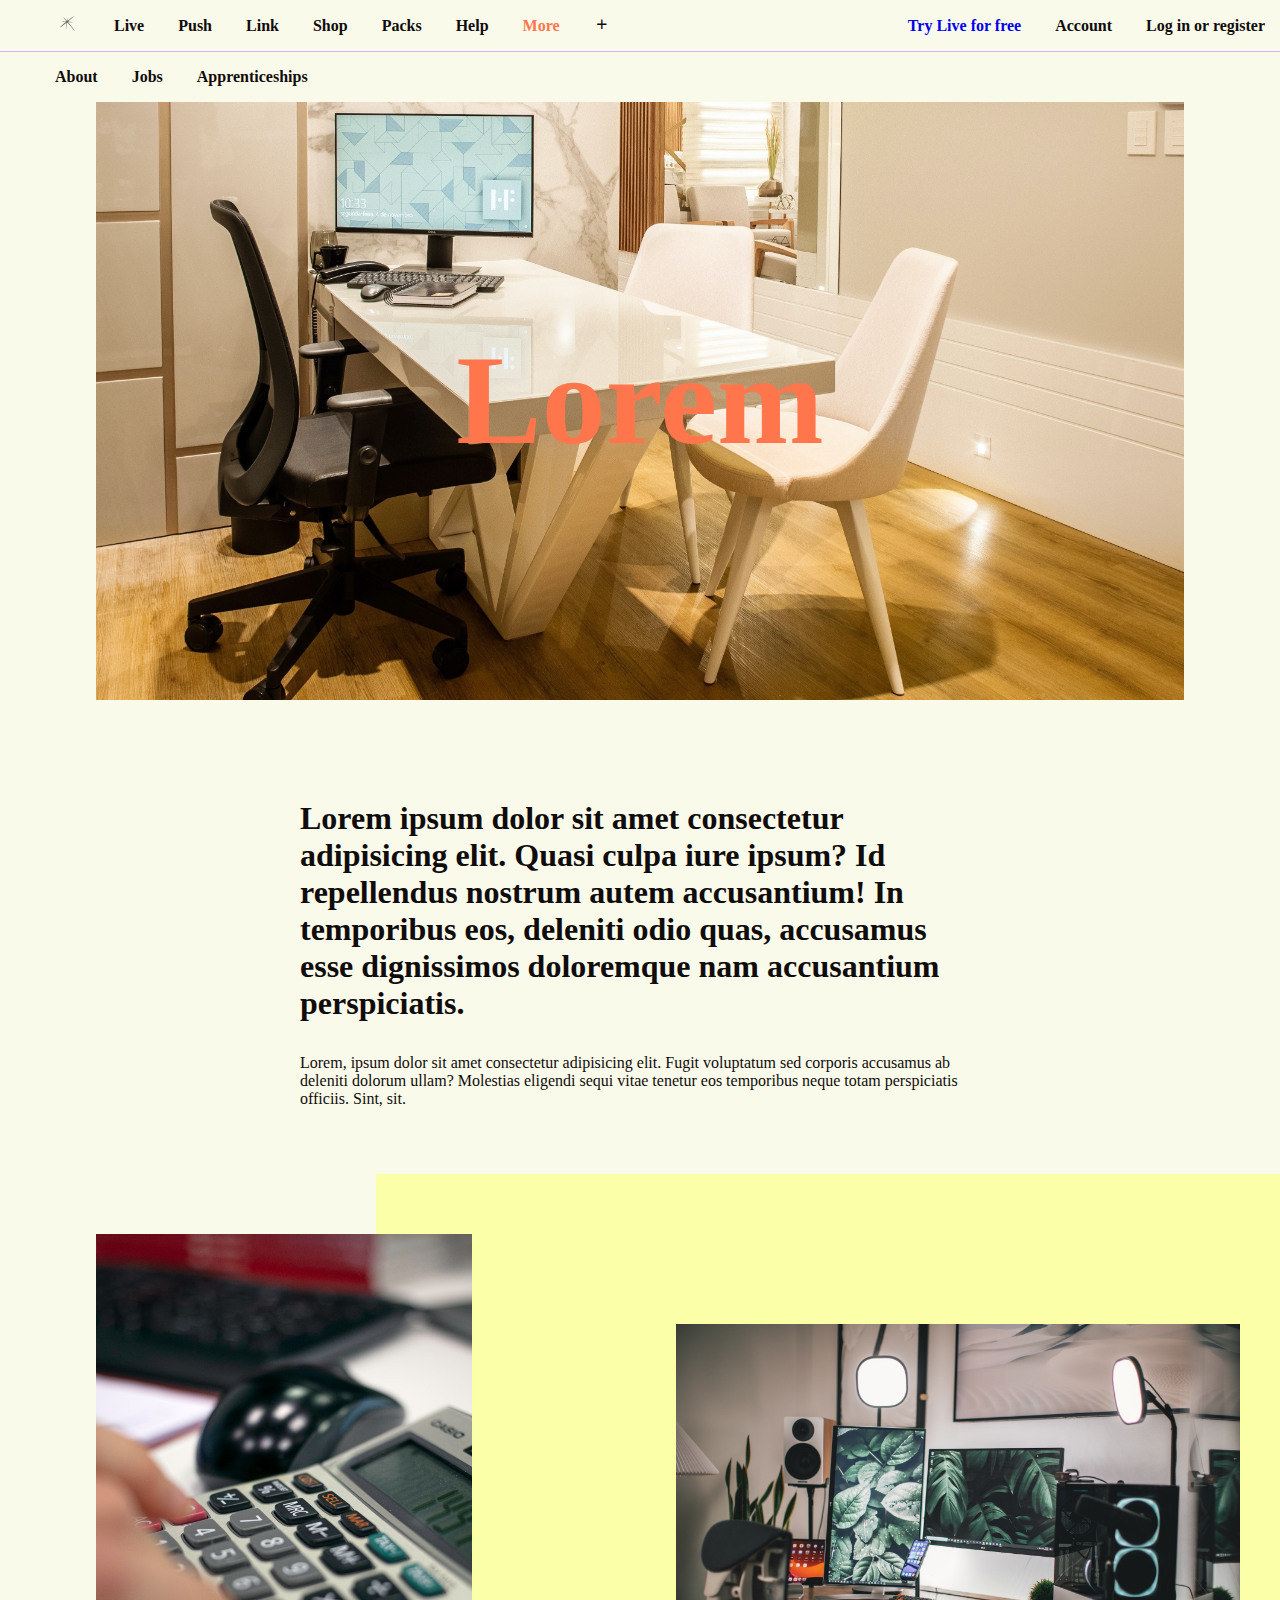
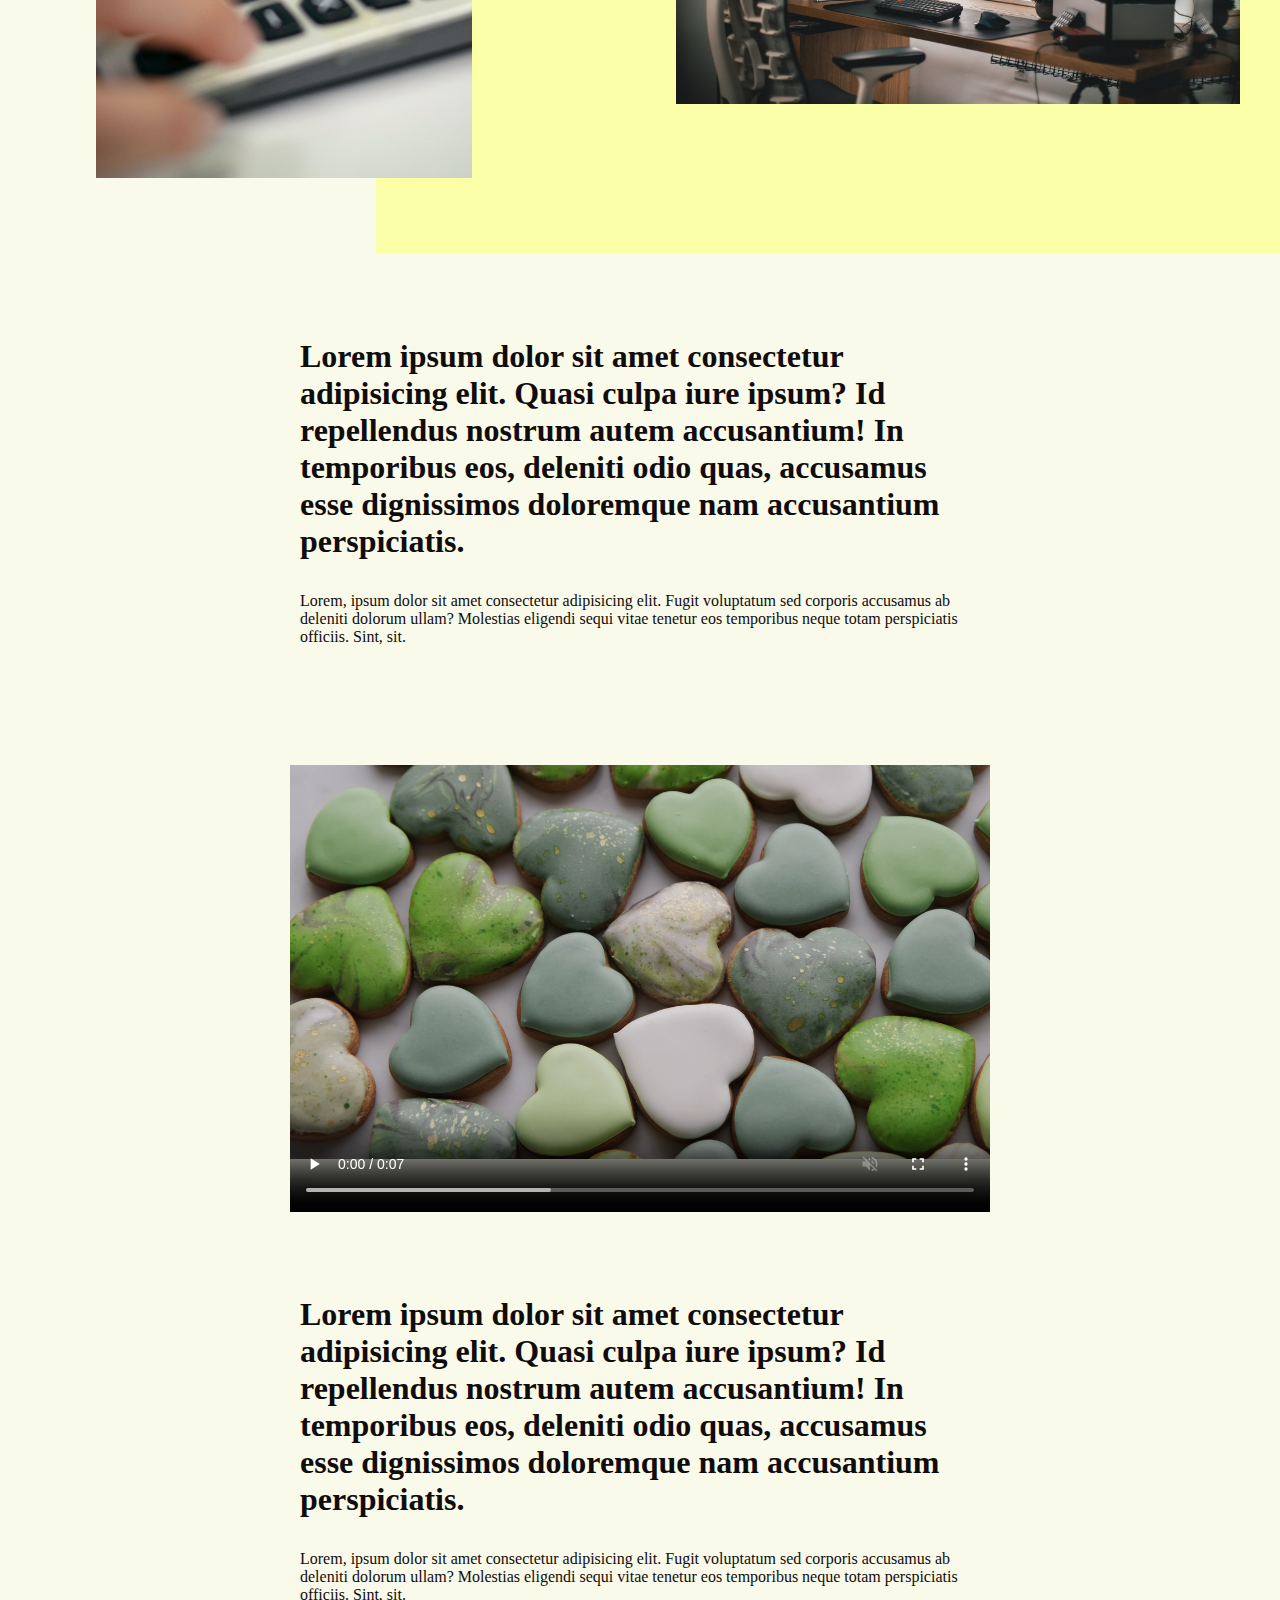
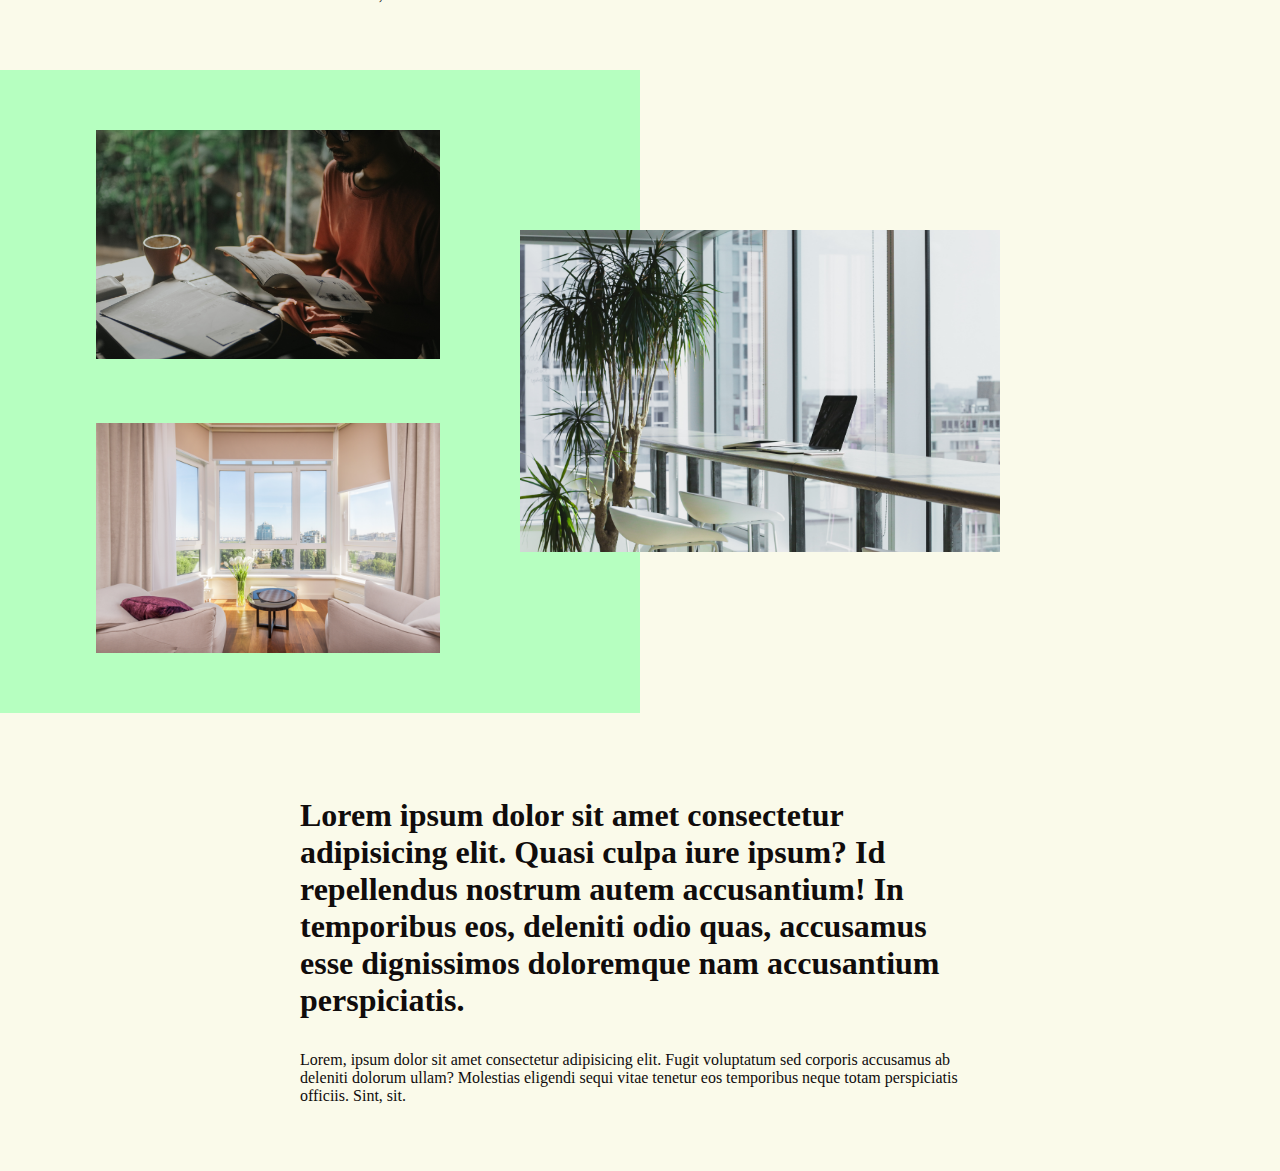
==== about.html @ 9a4b42e2 "First commit" ====
<!DOCTYPE html>
<html lang="en">
<head>
    <meta charset="UTF-8">
    <meta http-equiv="X-UA-Compatible" content="IE=edge">
    <meta name="viewport" content="width=device-width, initial-scale=1.0">
    <link rel="stylesheet" href="style.css">
    <link href='https://unpkg.com/boxicons@2.1.4/css/boxicons.min.css' rel='stylesheet'>
    <title>Learn more about Ableton - maker of live and push | Ableton</title>
</head>
<body>
    <nav class = "nav-body">
        <ul class = "nav-left">
            <li><img src="img/reshot-icon-star-leak.svg" alt="icon"></li>
            <li><a href="#">Live</a></li>
            <li><a href="#">Push</a></li>
            <li><a href="#">Link</a></li>
            <li><a href="#">Shop</a></li>
            <li><a href="#">Packs</a></li>
            <li><a href="#">Help</a></li>
            <li><a class="orange" href="#">More</a></li>
            <li><i class='bx bx-plus'></i></li>
           
        </ul>
           
        <ul class="nav-right">
            <li><a class="blue" href="#">Try Live for free</a></li>
            <li><a href="#">Account</a></li>
            <li><a href="#">Log in or register</a></li>  
        </ul>
    </nav>
    <main>
        <nav class = "nav-main">
            <ul>
                <li><a href="#">About</a></li>
                <li><a href="#">Jobs</a></li>
                <li><a href="#">Apprenticeships</a></li>
            </ul>
        </nav>
        <section class="banner">
            <img src="img/office2.jpg" alt="office banner">
            <h1>Lorem</h1>
           
        </section>
        <section class="texts">
            <article>
                <p class="bold-p">
                    Lorem ipsum dolor sit amet consectetur adipisicing elit. Quasi culpa iure ipsum? Id repellendus nostrum
                    autem
                    accusantium! In temporibus eos, deleniti odio quas, accusamus esse dignissimos doloremque nam accusantium
                    perspiciatis.
                </p>
                <p>
                    Lorem, ipsum dolor sit amet consectetur adipisicing elit. Fugit voluptatum sed corporis accusamus ab
                    deleniti
                    dolorum ullam? Molestias eligendi sequi vitae tenetur eos temporibus neque totam perspiciatis officiis.
                    Sint,
                    sit.
                </p>
            </article>
        </section>
        <section class ="img-yellow">

            <div class="div-right">
                <img class="img-right" src="img/office1.jpg" alt="office">
            </div>
            <img class="img-left" src="img/calculator.jpg" alt="calculator">
        </section>
        <section class="texts">
            <article>
                <p class="bold-p">
                    Lorem ipsum dolor sit amet consectetur adipisicing elit. Quasi culpa iure ipsum? Id repellendus nostrum autem
                    accusantium! In temporibus eos, deleniti odio quas, accusamus esse dignissimos doloremque nam accusantium
                    perspiciatis.
                </p>
                <p>
                    Lorem, ipsum dolor sit amet consectetur adipisicing elit. Fugit voluptatum sed corporis accusamus ab deleniti
                    dolorum ullam? Molestias eligendi sequi vitae tenetur eos temporibus neque totam perspiciatis officiis. Sint,
                    sit.
                </p>
            </article>
        </section>
        <section class = "video">
            <video controls muted src="img/video1.mp4" width="700px" height="500px"></video>
        </section>
        <section class="texts">
            <article>
                <p class="bold-p">
                    Lorem ipsum dolor sit amet consectetur adipisicing elit. Quasi culpa iure ipsum? Id repellendus nostrum
                    autem
                    accusantium! In temporibus eos, deleniti odio quas, accusamus esse dignissimos doloremque nam accusantium
                    perspiciatis.
                </p>
                <p>
                    Lorem, ipsum dolor sit amet consectetur adipisicing elit. Fugit voluptatum sed corporis accusamus ab
                    deleniti
                    dolorum ullam? Molestias eligendi sequi vitae tenetur eos temporibus neque totam perspiciatis officiis.
                    Sint,
                    sit.
                </p>
            </article>
        </section>
        <section class="img-green">
            
            <div class="div-left">
                <img class="img-left" src="img/LivingRoom1.jpg" alt="living room">
                <img class="img-left-2" src="img/Study1.jpg" alt="study">
            </div>
            <img class="img-right" src="img/office4.jpg" alt="office">
        </section>
        <section class="texts">
            <article>
                <p class="bold-p">
                    Lorem ipsum dolor sit amet consectetur adipisicing elit. Quasi culpa iure ipsum? Id repellendus nostrum
                    autem
                    accusantium! In temporibus eos, deleniti odio quas, accusamus esse dignissimos doloremque nam accusantium
                    perspiciatis.
                </p>
                <p>
                    Lorem, ipsum dolor sit amet consectetur adipisicing elit. Fugit voluptatum sed corporis accusamus ab
                    deleniti
                    dolorum ullam? Molestias eligendi sequi vitae tenetur eos temporibus neque totam perspiciatis officiis.
                    Sint,
                    sit.
                </p>
            </article>
        </section>
    </main>
</body>
</html>
---- style.css ----
body{
    color: #100c0c;
    background-color: #fafaea;
    margin: 0;
    padding: 0;
}
.nav-body{
    display: flex;
    justify-content: space-between;
    align-items: center;
    border-bottom: 1px solid #d5b3ff;
    /* padding: 15px; */
}

.nav-body img {
    width: 25px;
    height: 15px;
}
ul li{
    display: inline;
    text-decoration: none;
    padding: 25px 15px;
}
.nav-body ul li a{
    text-decoration: none;
    color: #100c0c;
    font-weight: bold;
}
.nav-body ul li .orange{
    color: #ff764d;
}
.nav-body ul li .blue {
    color: #0000EE;
}
.nav-main ul li a {
    text-decoration: none;
    color: #100c0c;
    font-weight: bold;
}

.banner{
    display: grid;
    grid-template-columns: auto;
    grid-template-rows: auto;
    margin: 1em 6em;
}
.banner h1{
    color: #ff764d;
    font-size: 8em;
    grid-area: 1/1/1/1;
    justify-self: center;
    align-self: center;
}
.banner img{
    object-fit: cover;
    width: 100%;
    height: 100%;
    grid-area: 1/1/1/1;
} 

.bold-p{
    margin-top: 2em;
    font-weight: bold;
    font-size: 2em;
    grid-area: 1/2/1/2;
} 
.img-yellow{
    display: grid;
    grid-template-columns: 50fr 50fr 70fr;
}
.img-yellow .div-right{
    background-color: #fbffa7;
    padding: 150px 40px 150px 300px;
    grid-area: 1/2/1/4;
}

.img-yellow .img-right{
    object-fit: cover;
    width: 100%;
    height: 100%;
}
.img-yellow .img-left{
    object-fit:cover;
    width: 50%;
    height: 80%;
    grid-area: 1/1/1/3;
    padding: 60px 200px 100px 96px;
}


.texts article {
    padding: 20px 300px;
    margin-bottom: 30px;
}
.video{
    display: flex;
    justify-content: center;
}

.img-green {
    display: grid;
    grid-template-columns: 50fr 50fr 50fr 50fr;
    grid-template-rows: 100fr 100fr;
    align-items: center;
}

.img-green .img-right {
    object-fit: cover;
    width: 50%;
    height: 50%;
    padding-left: 200px;
    grid-area: 1/2/3/5;
    
}
.img-green .div-left {
    background-color: #b6ffc0;
    grid-area: 1/1/3/3;
    padding: 60px 200px 60px 96px;
    display: grid;
    grid-template-rows: 100fr 100fr ;
    gap: 4em;
}
.img-green .div-left .img-left-2 {
    object-fit:cover;
    width: 100%;
    height: 100%;
    grid-area: 1/1/2/1;
    
}
.img-green .div-left .img-left {
    object-fit: cover;
    width: 100%;
    height: 100%;
    grid-area: 2/1/3/1;
}
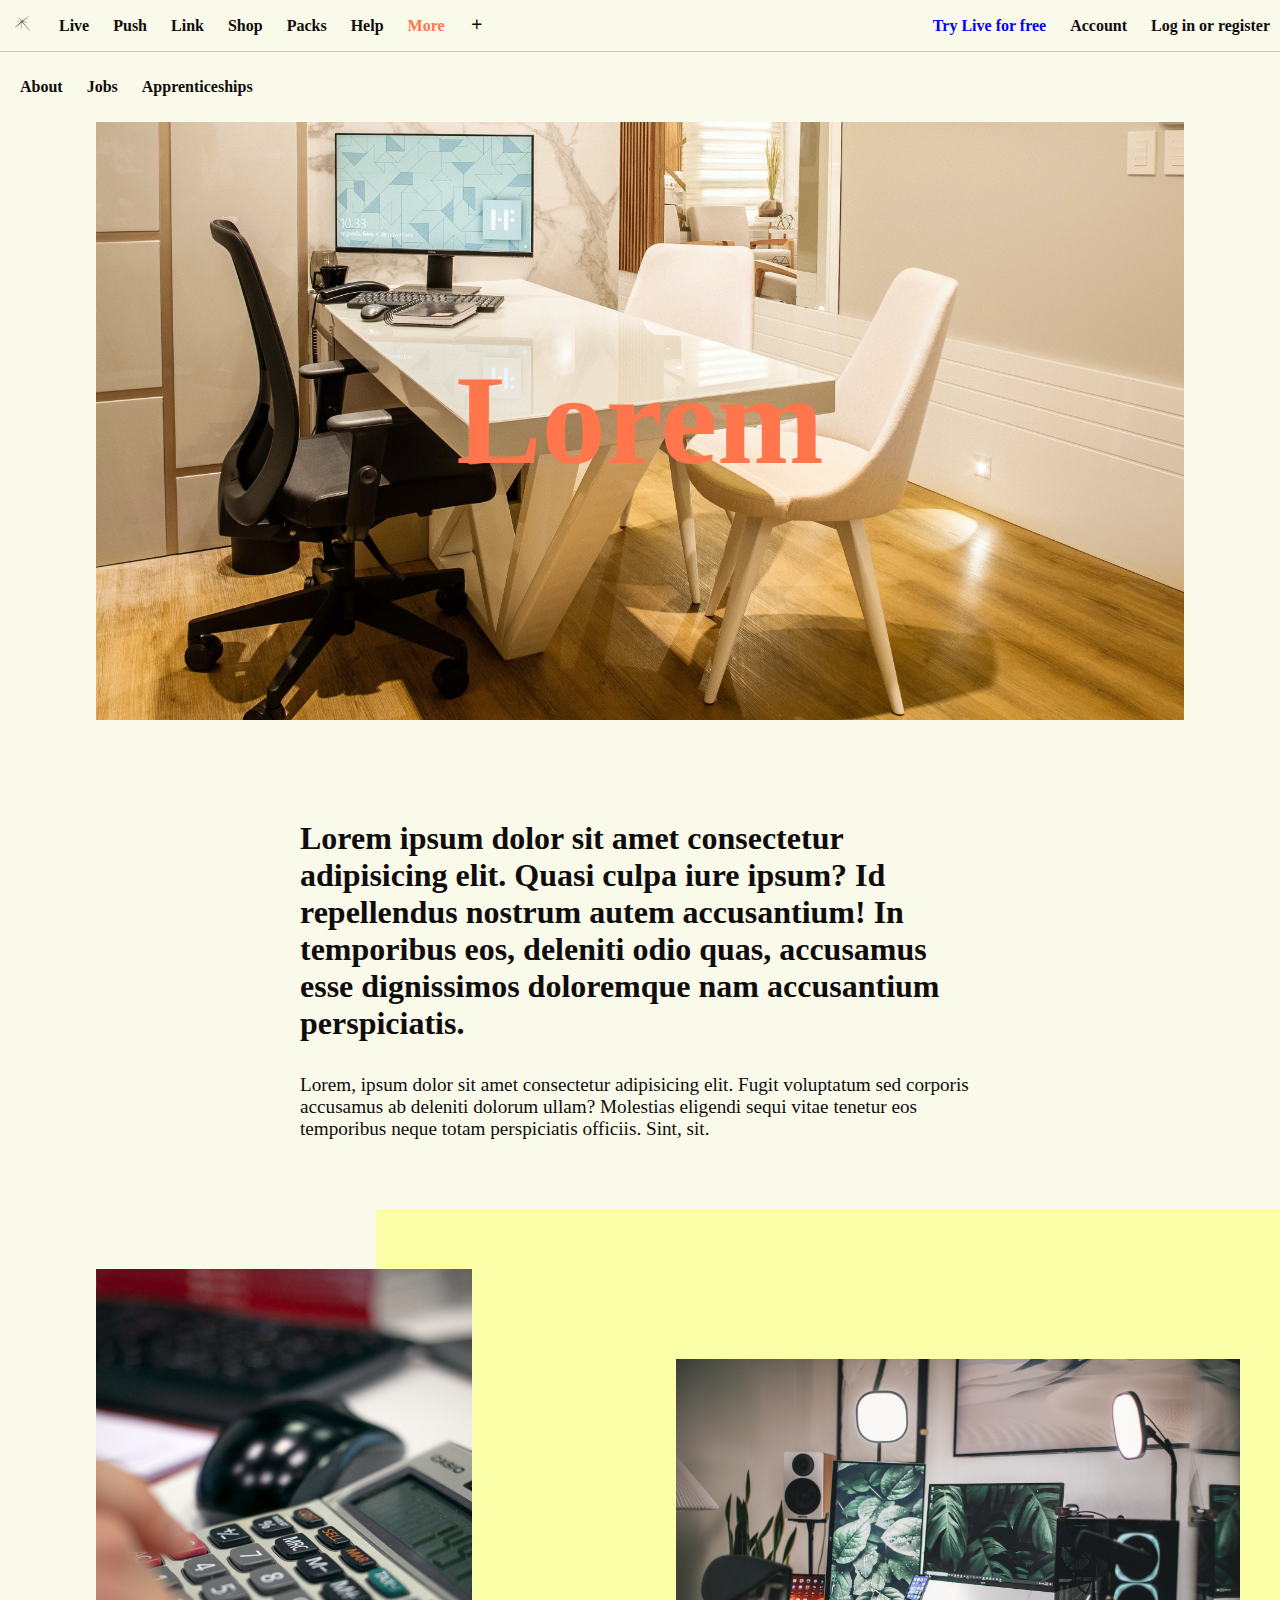
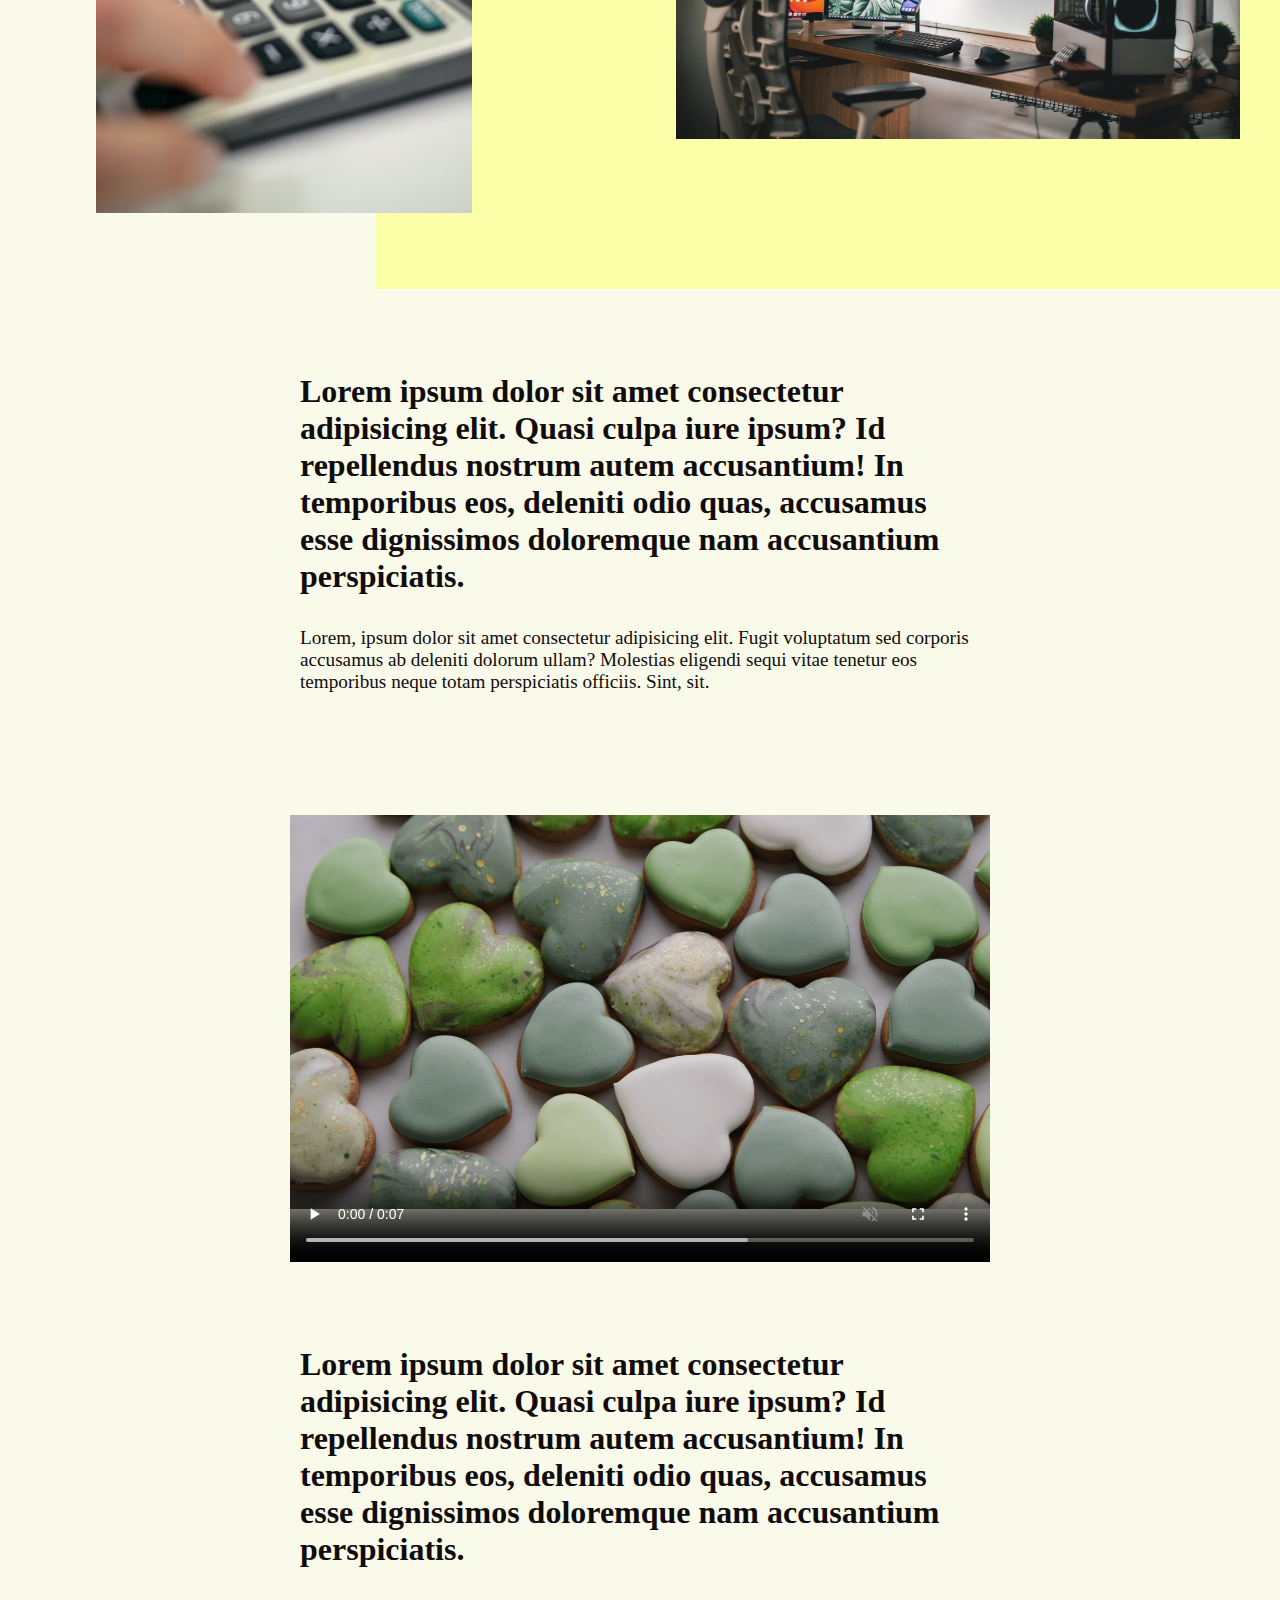
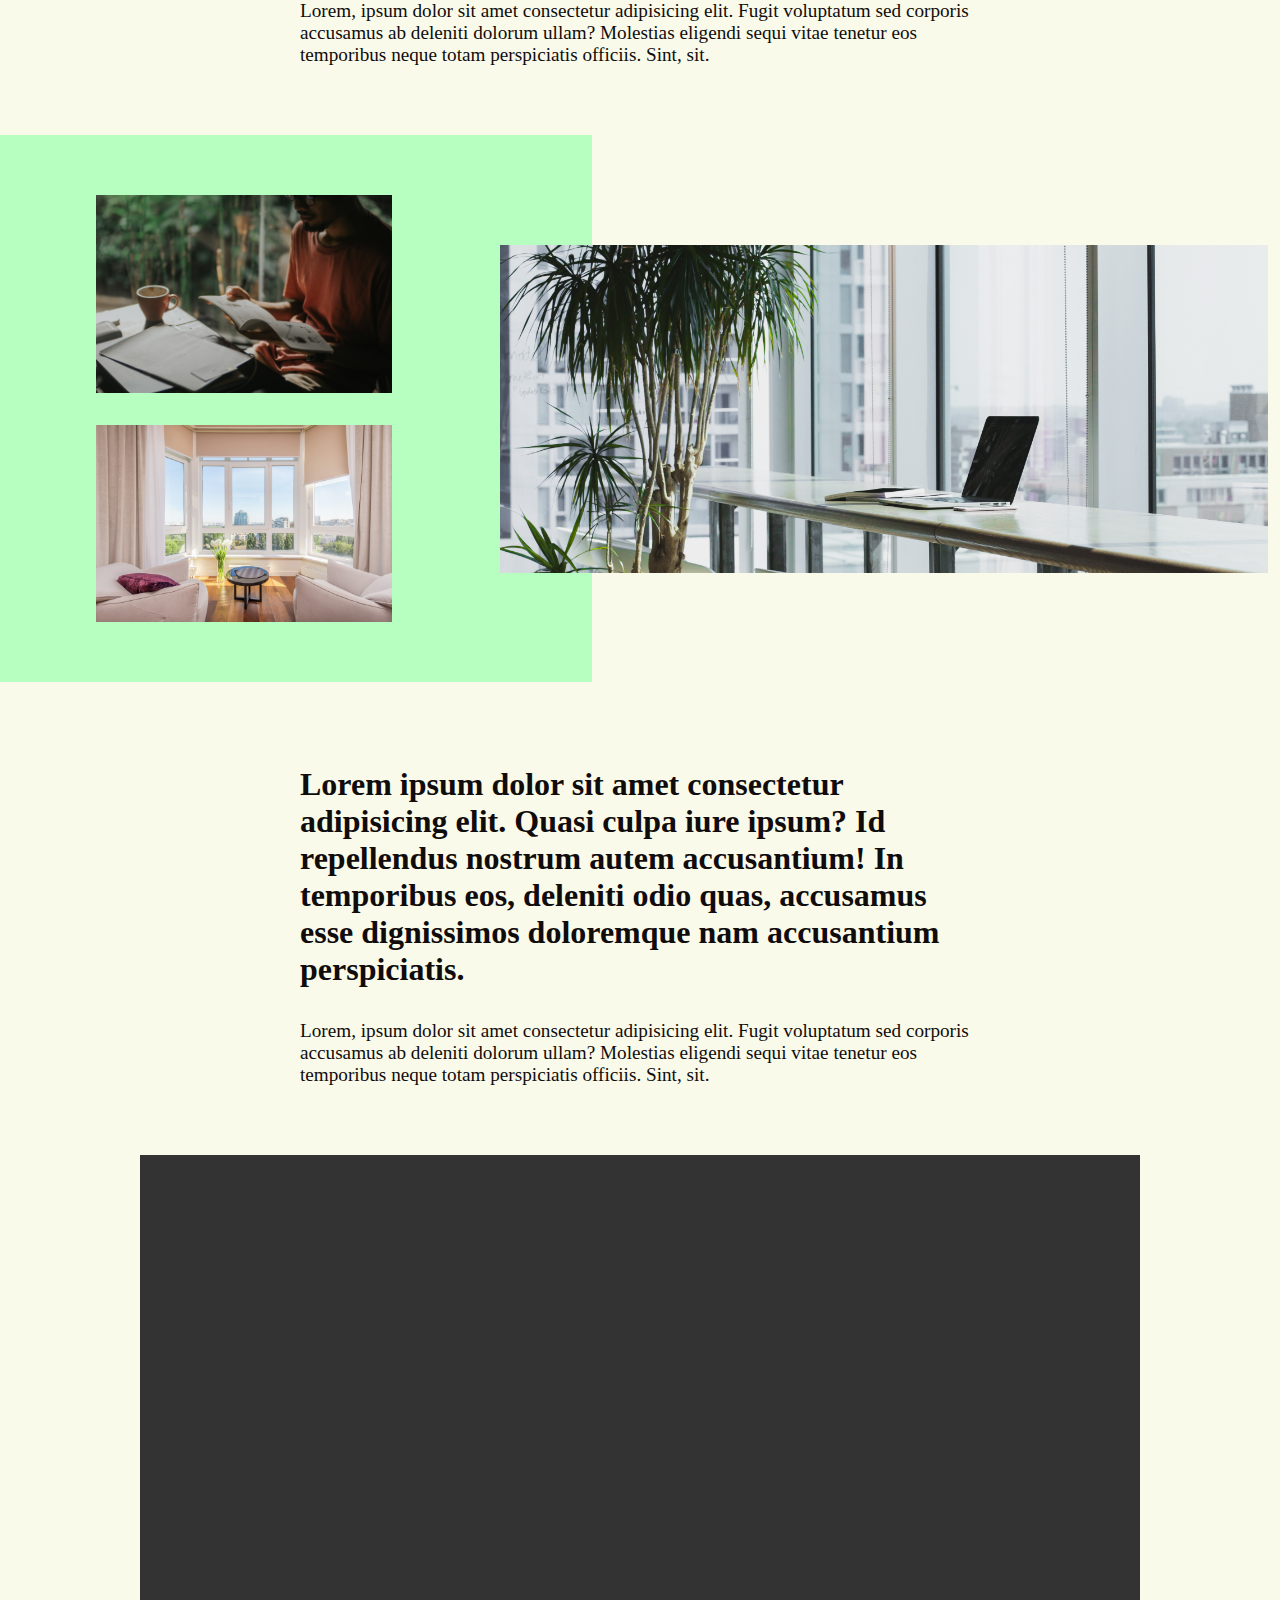
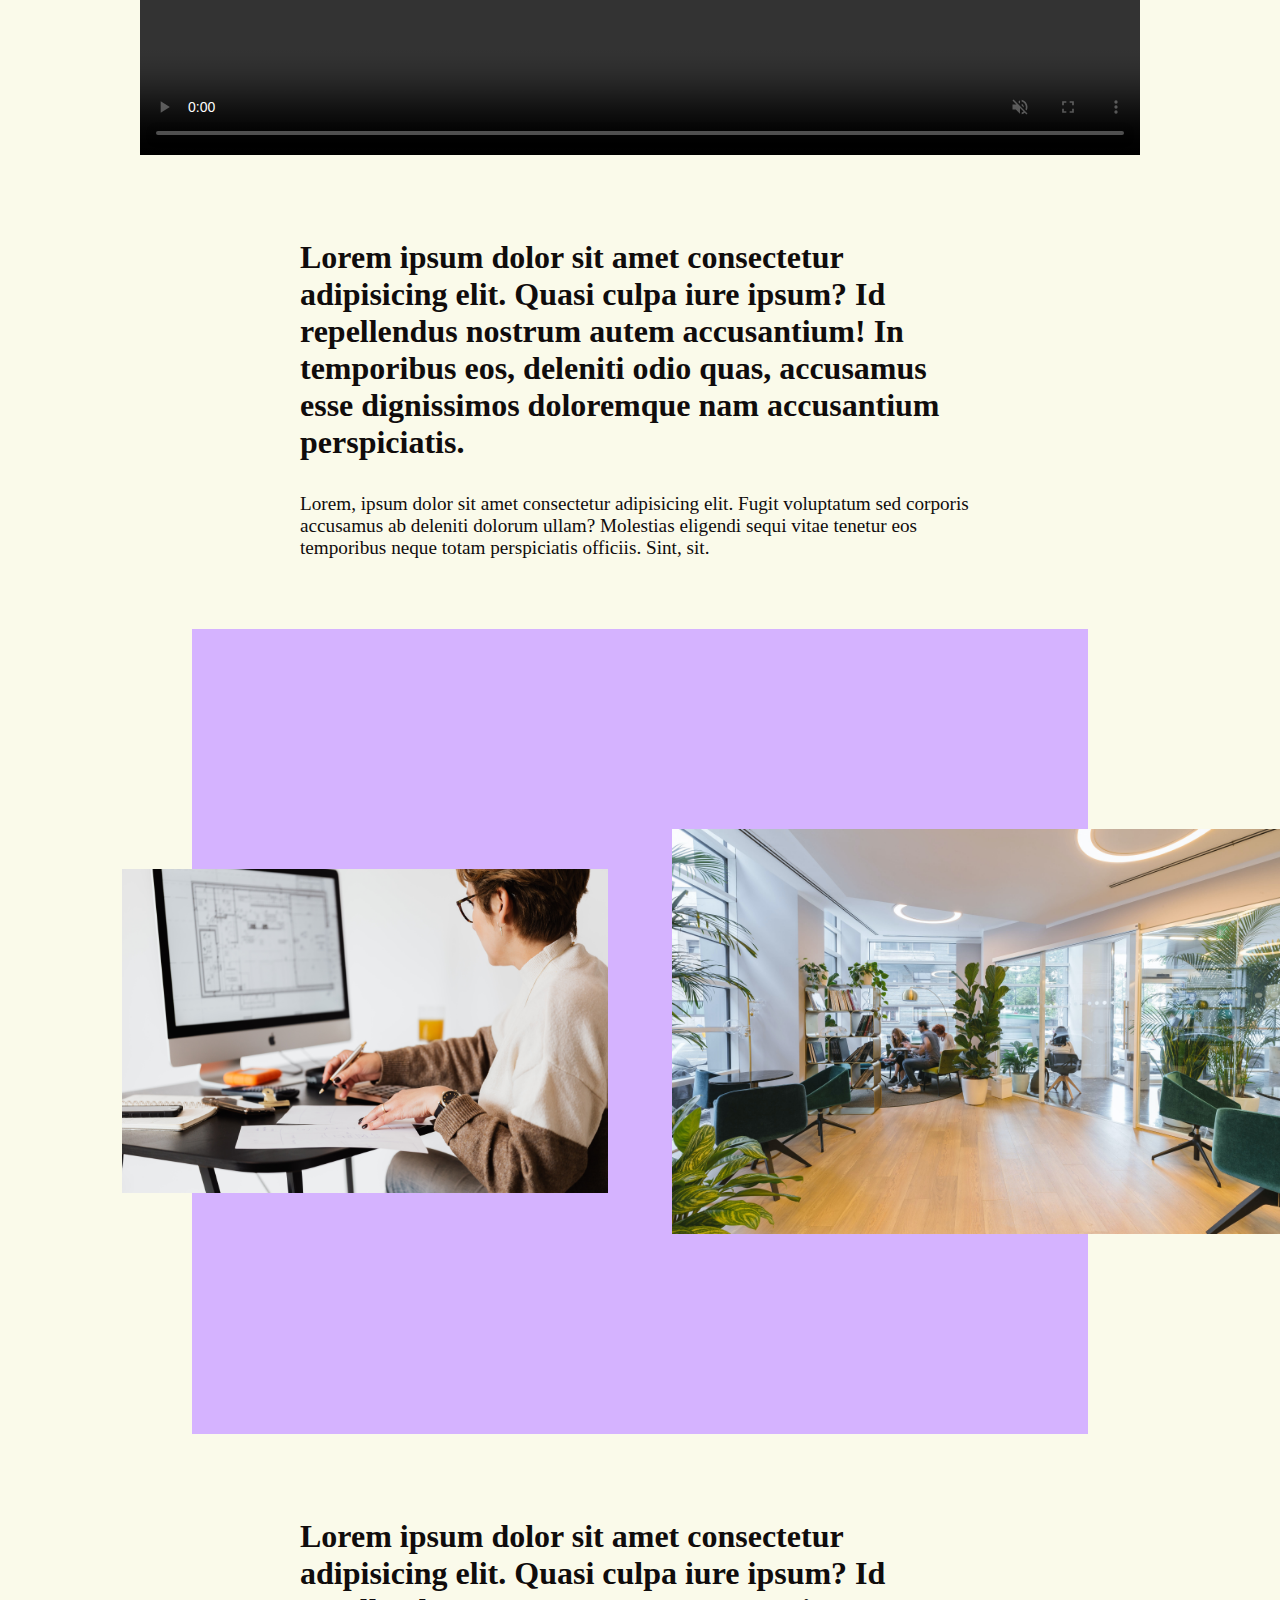
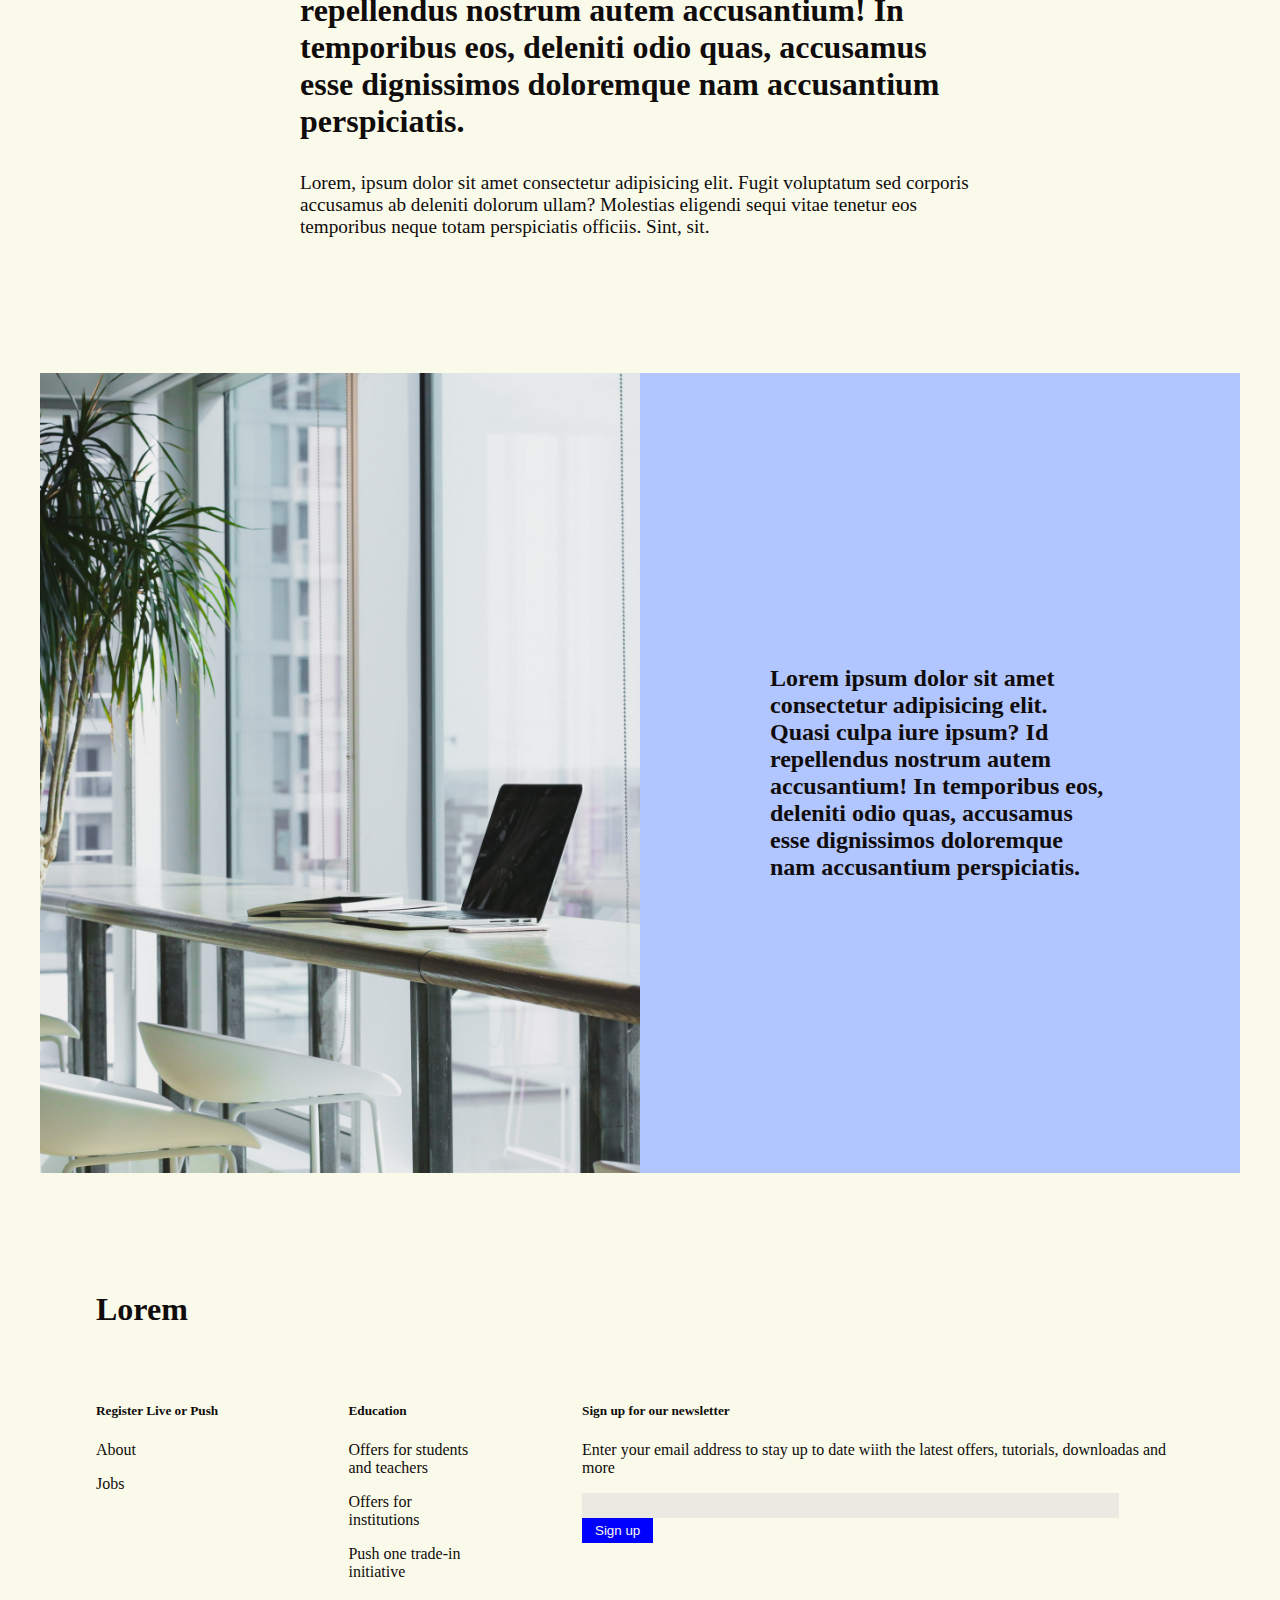
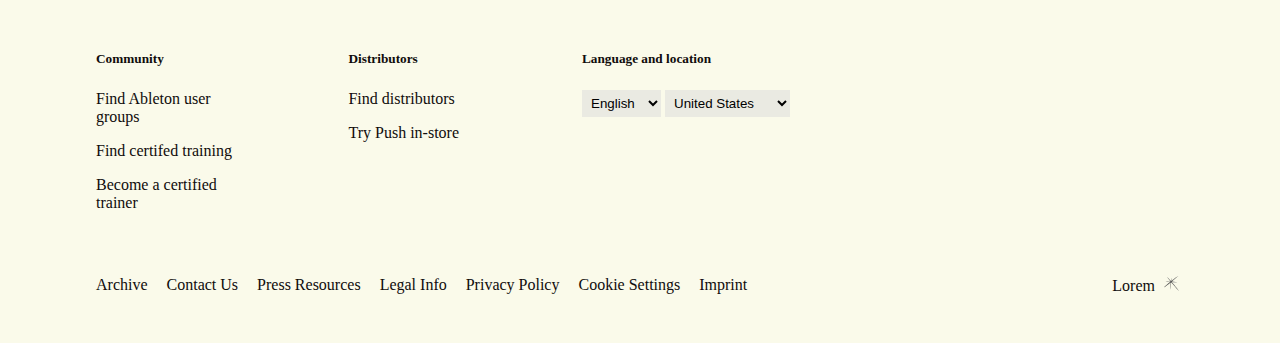
==== commit 4bdf5aeb: "footer and violet/blue sections" ====
--- a/about.html
+++ b/about.html
@@ -3,7 +3,7 @@
 <head>
     <meta charset="UTF-8">
     <meta http-equiv="X-UA-Compatible" content="IE=edge">
-    <meta name="viewport" content="width=device-width, initial-scale=1.0">
+    <meta name="viewport" content="width=device-width, initial-scale=1">
     <link rel="stylesheet" href="style.css">
     <link href='https://unpkg.com/boxicons@2.1.4/css/boxicons.min.css' rel='stylesheet'>
     <title>Learn more about Ableton - maker of live and push | Ableton</title>
@@ -11,7 +11,7 @@
 <body>
     <nav class = "nav-body">
         <ul class = "nav-left">
-            <li><img src="img/reshot-icon-star-leak.svg" alt="icon"></li>
+            <li><img class ="logo" src="img/reshot-icon-star-leak.svg" alt="icon"></li>
             <li><a href="#">Live</a></li>
             <li><a href="#">Push</a></li>
             <li><a href="#">Link</a></li>
@@ -81,7 +81,7 @@
             </article>
         </section>
         <section class = "video">
-            <video controls muted src="img/video1.mp4" width="700px" height="500px"></video>
+            <video class="video1" controls muted src="img/video1.mp4" ></video>
         </section>
         <section class="texts">
             <article>
@@ -102,29 +102,148 @@
         </section>
         <section class="img-green">
             
-            <div class="div-left">
-                <img class="img-left" src="img/LivingRoom1.jpg" alt="living room">
-                <img class="img-left-2" src="img/Study1.jpg" alt="study">
-            </div>
-            <img class="img-right" src="img/office4.jpg" alt="office">
-        </section>
-        <section class="texts">
-            <article>
-                <p class="bold-p">
-                    Lorem ipsum dolor sit amet consectetur adipisicing elit. Quasi culpa iure ipsum? Id repellendus nostrum
-                    autem
-                    accusantium! In temporibus eos, deleniti odio quas, accusamus esse dignissimos doloremque nam accusantium
-                    perspiciatis.
-                </p>
-                <p>
-                    Lorem, ipsum dolor sit amet consectetur adipisicing elit. Fugit voluptatum sed corporis accusamus ab
-                    deleniti
-                    dolorum ullam? Molestias eligendi sequi vitae tenetur eos temporibus neque totam perspiciatis officiis.
-                    Sint,
-                    sit.
-                </p>
-            </article>
-        </section>
+            <div class="div-green-left">
+                <img class="img-green-left" src="img/LivingRoom1.jpg" alt="living room">
+                <img class="img-green-left-2" src="img/Study1.jpg" alt="study">
+            </div>
+            <img class="img-green-right" src="img/office4.jpg" alt="office">
+        </section>
+        <section class="texts">
+            <article>
+                <p class="bold-p">
+                    Lorem ipsum dolor sit amet consectetur adipisicing elit. Quasi culpa iure ipsum? Id repellendus nostrum
+                    autem
+                    accusantium! In temporibus eos, deleniti odio quas, accusamus esse dignissimos doloremque nam accusantium
+                    perspiciatis.
+                </p>
+                <p>
+                    Lorem, ipsum dolor sit amet consectetur adipisicing elit. Fugit voluptatum sed corporis accusamus ab
+                    deleniti
+                    dolorum ullam? Molestias eligendi sequi vitae tenetur eos temporibus neque totam perspiciatis officiis.
+                    Sint,
+                    sit.
+                </p>
+            </article>
+        </section>
+        <section class="video">
+            <video class="video2" controls muted src="img/video2.mp4"></video>
+        </section>
+        <section class="texts">
+            <article>
+                <p class="bold-p">
+                    Lorem ipsum dolor sit amet consectetur adipisicing elit. Quasi culpa iure ipsum? Id repellendus nostrum
+                    autem
+                    accusantium! In temporibus eos, deleniti odio quas, accusamus esse dignissimos doloremque nam accusantium
+                    perspiciatis.
+                </p>
+                <p>
+                    Lorem, ipsum dolor sit amet consectetur adipisicing elit. Fugit voluptatum sed corporis accusamus ab
+                    deleniti
+                    dolorum ullam? Molestias eligendi sequi vitae tenetur eos temporibus neque totam perspiciatis officiis.
+                    Sint,
+                    sit.
+                </p>
+            </article>
+        </section>
+        <section class="img-violet">
+            <div class="div-violet">
+               
+            </div>
+            <img class="img-left" src="img/woman.jpg" alt="woman">
+            <img class="img-right" src="img/office3.jpg" alt="office">
+            
+        </section>
+        <section class="texts">
+        <article>
+            <p class="bold-p">
+                Lorem ipsum dolor sit amet consectetur adipisicing elit. Quasi culpa iure ipsum? Id repellendus nostrum
+                autem
+                accusantium! In temporibus eos, deleniti odio quas, accusamus esse dignissimos doloremque nam accusantium
+                perspiciatis.
+            </p>
+            <p>
+                Lorem, ipsum dolor sit amet consectetur adipisicing elit. Fugit voluptatum sed corporis accusamus ab
+                deleniti
+                dolorum ullam? Molestias eligendi sequi vitae tenetur eos temporibus neque totam perspiciatis officiis.
+                Sint,
+                sit.
+            </p>
+        </article>
+        </section>
+        <section class="img-blue">
+            <img class="img-left" src="img/office4.jpg" alt="office">
+            <div class="div-blue">
+                <p >
+                    Lorem ipsum dolor sit amet consectetur adipisicing elit. Quasi culpa iure ipsum? Id repellendus nostrum
+                    autem
+                    accusantium! In temporibus eos, deleniti odio quas, accusamus esse dignissimos doloremque nam accusantium
+                    perspiciatis.
+                </p>
+            </div>
+            
+            
+        </section>
+        
     </main>
+    <footer>
+        <h1>Lorem</h1>
+        <section class="register">
+            <h5>Register Live or Push</h5>
+            <p>About</p>
+            <p>Jobs</p>
+        </section>
+        <section class="community">
+            <h5>Community</h5>
+            <p>Find Ableton user groups</p>
+            <p>Find certifed training</p>
+            <p>Become a certified trainer</p>
+        </section>
+        <section class="education">
+            <h5>Education</h5>
+            <p>Offers for students and teachers</p>
+            <p>Offers for institutions</p>
+            <p>Push one trade-in initiative</p>
+        </section>
+        <section class="distributors">
+            <h5>Distributors</h5>
+            <p>Find distributors</p>
+            <p>Try Push in-store</p>
+        </section>
+        <section class="newsletter">
+            <h5>Sign up for our newsletter</h5>
+            <p>Enter your email address to stay up to date wiith the latest offers, tutorials, downloadas and more</p>
+            <form action="">
+                <input type="text"size=40>
+                <input type="submit" value="Sign up">
+            </form>
+        </section>
+        <section class="lan">
+            <h5>Language and location</h5>
+            <select id="lan">
+                <option value="English">English</option>
+                <option value="Spanish">Spanish</option>
+                <option value="German">German</option>
+                <option value="Serbian">Serbian</option>
+            </select>
+            <select id="loc">
+                <option value="US">United States</option>
+                <option value="UK">United Kingdom</option>
+                <option value="Dutch">Germany</option>
+                <option value="Serbia">Serbia</option>
+            </select>
+        </section>
+        <nav class="footer-nav">
+            <ul> 
+                <li>Archive</li>
+                <li>Contact Us</li>
+                <li>Press Resources</li>
+                <li>Legal Info</li>
+                <li>Privacy Policy</li>
+                <li>Cookie Settings</li>
+                <li>Imprint</li>
+            </ul>
+            <p> Lorem <img class="logo" src="img/reshot-icon-star-leak.svg" alt="icon"></p>
+        </nav>
+    </footer>
 </body>
 </html>--- a/style.css
+++ b/style.css
@@ -9,17 +9,19 @@
     justify-content: space-between;
     align-items: center;
     border-bottom: 1px solid #d5b3ff;
-    /* padding: 15px; */
-}
-
-.nav-body img {
+    
+}
+.nav-body .nav-left{
+    padding: 0;
+}
+.logo {
     width: 25px;
     height: 15px;
 }
-ul li{
+.nav-body ul li{
     display: inline;
     text-decoration: none;
-    padding: 25px 15px;
+    padding: 25px 10px;
 }
 .nav-body ul li a{
     text-decoration: none;
@@ -30,9 +32,19 @@
     color: #ff764d;
 }
 .nav-body ul li .blue {
-    color: #0000EE;
-}
-.nav-main ul li a {
+    color: #0000FF;
+}
+
+main .nav-main ul li {
+    display: inline;
+    text-decoration: none;
+    padding: 25px 10px;
+}
+
+main .nav-main ul {
+    padding: 10px 10px;
+}
+main .nav-main ul li a {
     text-decoration: none;
     color: #100c0c;
     font-weight: bold;
@@ -43,6 +55,9 @@
     grid-template-columns: auto;
     grid-template-rows: auto;
     margin: 1em 6em;
+    /*justify-content: center;
+        align-items: center;
+        justify-items: center;*/
 }
 .banner h1{
     color: #ff764d;
@@ -57,12 +72,18 @@
     height: 100%;
     grid-area: 1/1/1/1;
 } 
-
-.bold-p{
+.texts article {
+    padding: 20px 300px;
+    margin-bottom: 30px; 
+}
+.texts article p {
+    font-size: 1.2em;
+}
+.texts article .bold-p{
     margin-top: 2em;
     font-weight: bold;
     font-size: 2em;
-    grid-area: 1/2/1/2;
+    
 } 
 .img-yellow{
     display: grid;
@@ -88,49 +109,284 @@
 }
 
 
-.texts article {
-    padding: 20px 300px;
-    margin-bottom: 30px;
-}
 .video{
     display: flex;
     justify-content: center;
 }
+.video .video1{
+    width:43.75em; 
+    height:31.25em;
+}
+.video .video2{
+    width:62.5em; 
+    height:37.5em;
+}
 
 .img-green {
     display: grid;
+    grid-template-columns: 50fr 50fr;
+    grid-template-rows: 100fr;
+    align-items: center;
+    gap: 6em;
+}
+    
+.img-green .img-green-right {
+     object-fit: cover;
+     width: 60%;
+     height: 60%;
+     grid-area: 1/1/1/3;
+     padding-left: 500px;
+     margin-right:64px;
+    
+}
+    
+.img-green .div-green-left {
+    background-color: #b6ffc0;
+    grid-area: 1/1/1/2;
+    padding: 60px 200px 60px 96px;
+    display: grid;
+    grid-template-rows: 100fr 100fr;
+    gap: 2em;
+}
+
+.img-green .div-green-left .img-green-left-2 {
+    object-fit: cover;
+    width: 100%;
+    height: 100%;
+    grid-area: 1/1/2/1;
+
+}
+
+.img-green .div-green-left .img-green-left {
+    object-fit: cover;
+    width: 100%;
+    height: 100%;
+    grid-area: 2/1/3/1;
+}
+.img-violet{
+    display: grid;
     grid-template-columns: 50fr 50fr 50fr 50fr;
-    grid-template-rows: 100fr 100fr;
+    grid-template-rows: 50fr 50fr;
+    gap: 4em;
     align-items: center;
 }
-
-.img-green .img-right {
-    object-fit: cover;
-    width: 50%;
-    height: 50%;
-    padding-left: 200px;
-    grid-area: 1/2/3/5;
-    
-}
-.img-green .div-left {
-    background-color: #b6ffc0;
-    grid-area: 1/1/3/3;
-    padding: 60px 200px 60px 96px;
-    display: grid;
-    grid-template-rows: 100fr 100fr ;
-    gap: 4em;
-}
-.img-green .div-left .img-left-2 {
-    object-fit:cover;
-    width: 100%;
-    height: 100%;
-    grid-area: 1/1/2/1;
-    
-}
-.img-green .div-left .img-left {
-    object-fit: cover;
-    width: 100%;
-    height: 100%;
-    grid-area: 2/1/3/1;
-}
-
+.img-violet .div-violet{
+    background-color: #d5b3ff;
+    grid-area: 1/1/3/5;
+    width: 70%;
+    height: 100%;
+    justify-self: center;
+   
+}
+.img-violet .img-left{
+    grid-area:1/1/3/3;
+    object-fit: cover;
+    width: 80%;
+    justify-self: end;
+
+}
+.img-violet .img-right{
+    grid-area: 1/3/3/5;
+    object-fit: cover;
+    width: 100%;
+    padding: 200px 0px 200px 0px;
+    justify-self: end;
+     
+}
+
+.img-blue{
+    display: grid;
+    grid-template-columns: repeat(2,auto);
+    grid-template-rows: 50fr;
+    margin: 6em;
+    justify-content: center;
+}
+.img-blue .div-blue{
+    background-color: #b1c5ff;
+    width: 37.5em;
+    height: 800px;
+    grid-area: 1/2/1/3;
+    display: grid;
+}
+.img-blue .div-blue p {
+   font-weight: bold;
+   font-size: 1.5em;
+   padding:60px 130px;
+   align-self: center;
+}
+.img-blue .img-left {
+    object-fit: cover;
+    width: 37.5em;
+    height: 100%;
+    grid-area: 1/1/1/2;
+}
+footer{
+    display: grid;
+    grid-template-columns: repeat(3,auto);
+    grid-template-rows: repeat(5,auto);
+    column-gap: 6em;
+    row-gap: 2em;
+    margin: 0em 6em;
+}
+footer h1{
+    grid-area: 1/1/1/2;
+}
+footer .register{
+    grid-area: 2/1/2/2;
+}
+footer .education{
+    grid-area: 2/2/2/3;
+}
+footer .community{
+    grid-area: 3/1/3/2;
+}
+footer .newsletter{
+    grid-area: 2/3/2/4;
+}
+
+footer .newsletter form input[type=text]{
+    padding: 5px 2px;
+    background-color: #eaeae2;
+    border: #eaeae2;
+    width: 40em;
+}
+input:focus{
+    outline: none;
+    background-color: #fafaea;
+    box-sizing: content-box;
+    border-top: none;
+    border-right: none;
+    border-left: none;
+}
+footer .newsletter form input[type=submit]{
+    background-color: #0000FF;
+    border: solid #0000FF;
+    color: #fafaea;
+    padding: 2px 10px;
+}
+footer .distributors{
+    grid-area: 3/2/3/3;
+}
+
+footer .lan{
+    grid-area: 3/3/3/4;
+}
+#loc, #lan{
+    background-color: #eaeae2;
+    border: none;
+    padding: 5px;
+}
+
+footer .footer-nav{
+    grid-area: 4/1/4/4;
+    display:flex;
+    justify-content: space-between;
+}
+footer .footer-nav ul{
+    padding: 0;
+}
+footer .footer-nav ul li{
+    display: inline;
+    text-decoration: none;
+    padding-right:  15px;
+}
+
+
+@media only screen and (min-width:769px) and (max-width:1024px){
+    .banner{
+        margin: 1em 4em;
+    }
+    .bold-p {
+        margin-top: 1.5em;
+    }  
+    .img-green {
+        gap: 4em;
+    }
+    
+    .img-green .img-green-right {
+        padding-left: 350px;
+    }
+    
+    .img-green .div-green-left {
+        padding: 60px 100px 60px 64px;
+    }
+    .video .video1 {
+        width: 35em;
+    }
+    .video .video2 {
+        width: 40em;
+    }
+    .img-blue{
+        margin: 4em;
+    }
+    .img-blue .div-blue {
+        width: 350px;
+        height: 500px;
+    }
+    .img-blue .div-blue p {
+        font-size: 1.2em;
+        padding: 20px 40px;
+    }
+    .img-blue .img-left {
+        width:350px;
+        height: 100%;
+        
+    }
+    .texts article{
+        padding: 20px 200px;
+        margin-bottom: 0px;
+    }
+    .texts article p {
+        font-size: 1.1em;
+    }
+    .texts article .bold-p {
+        margin-top: 1em;
+        font-weight: bold;
+        font-size: 1.5em;
+    }
+    footer{
+        grid-template-columns: auto;
+        grid-template-rows: repeat(8,auto);
+        margin: 4em;
+    }
+    footer h1 {
+        grid-area: 1/1/2/1;
+    }
+    footer .newsletter{
+        padding: 5px 2px;
+        grid-area: 2/1/3/1;
+
+    }
+    footer .register{
+        grid-area: 3/1/4/1;
+    }
+    footer .education{
+        grid-area: 4/1/5/1;
+    }
+    footer .community{
+        grid-area: 5/1/6/1;
+    }
+    footer .distributors{
+        grid-area: 6/1/7/1;
+    }
+    footer .lan{
+        grid-area: 7/1/8/1;
+    }
+    footer .footer-nav{
+        grid-area: 8/1/9/1;
+        flex-direction: column;
+    }
+    footer .footer-nav ul li{
+        display: block;
+        padding: 10px;
+    }
+    footer .footer-nav p{
+        padding: 10px;
+    }
+}
+/*320px — 480px: Mobile devices 
+481px — 768px: iPads, Tablets 
+769px — 1024px: Small screens, laptops 
+1025px — 1200px: Desktops, large screens
+1201px and more — Extra large screens,
+*/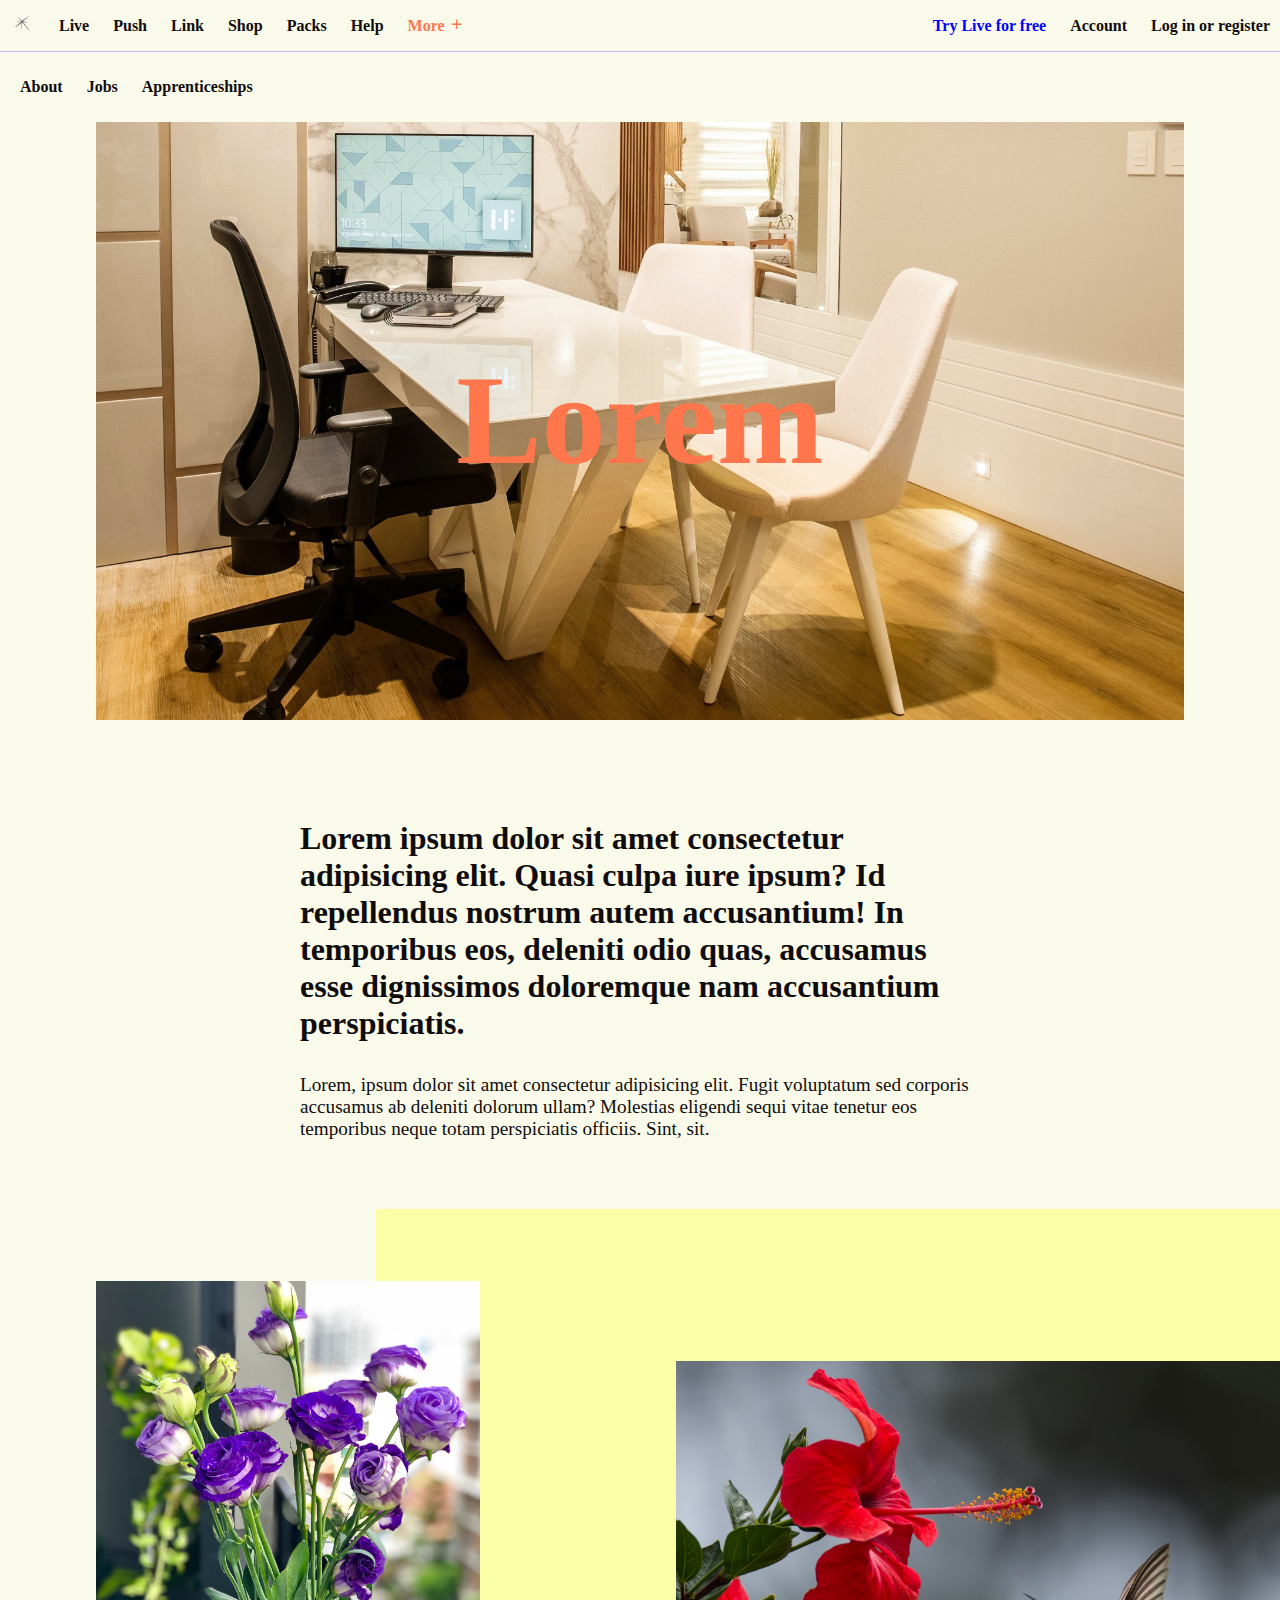
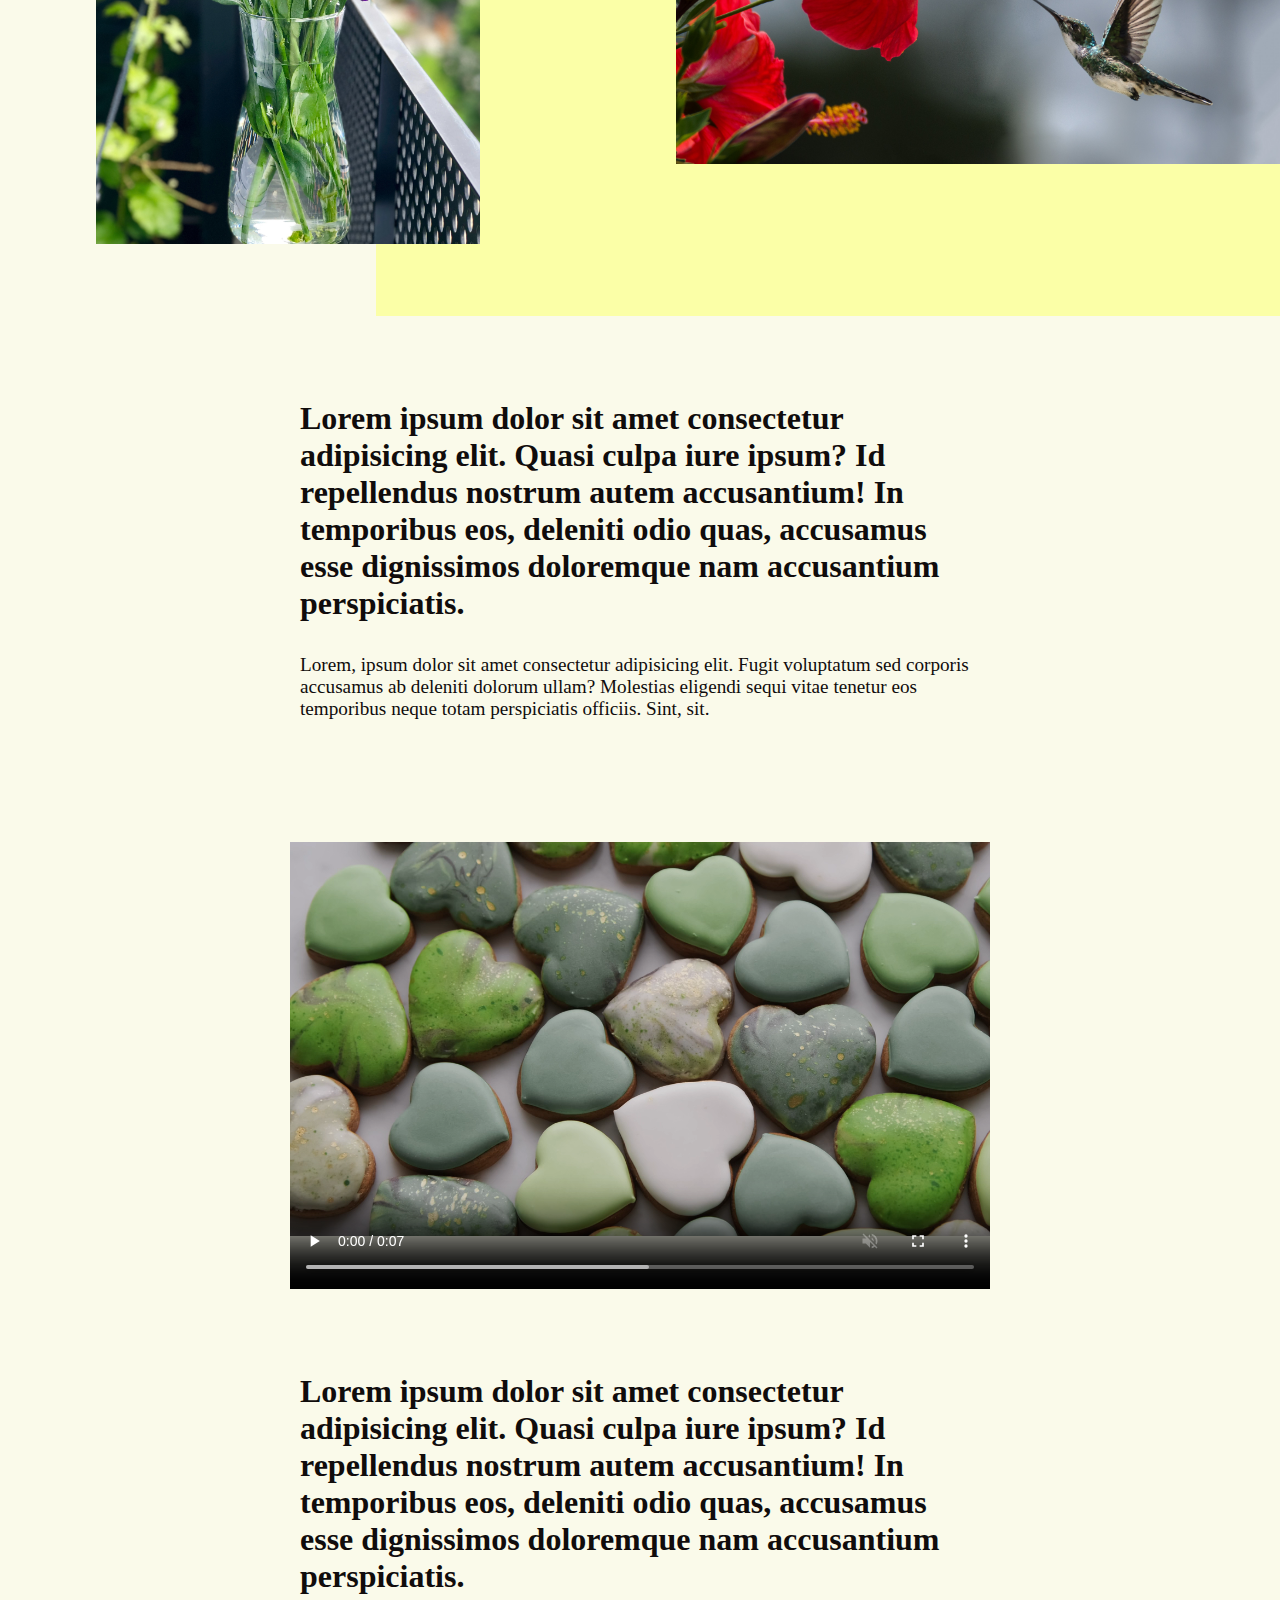
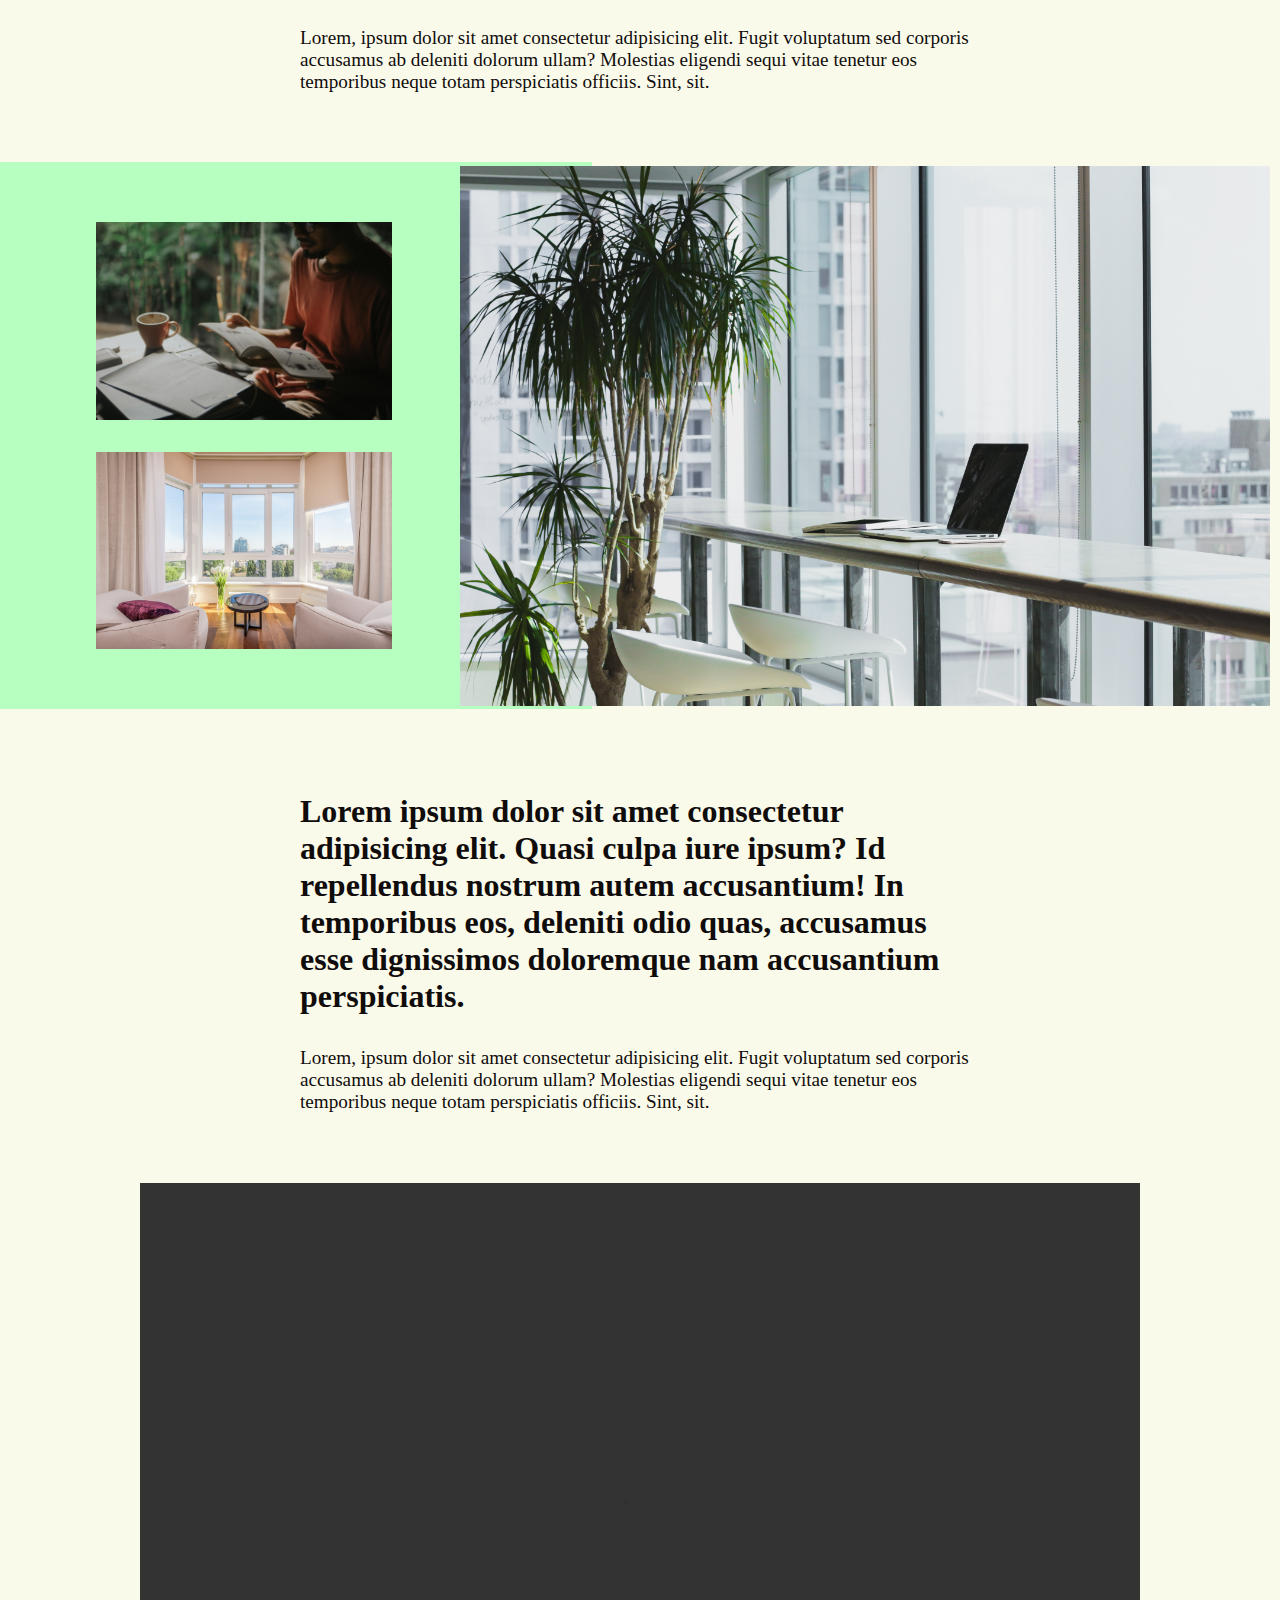
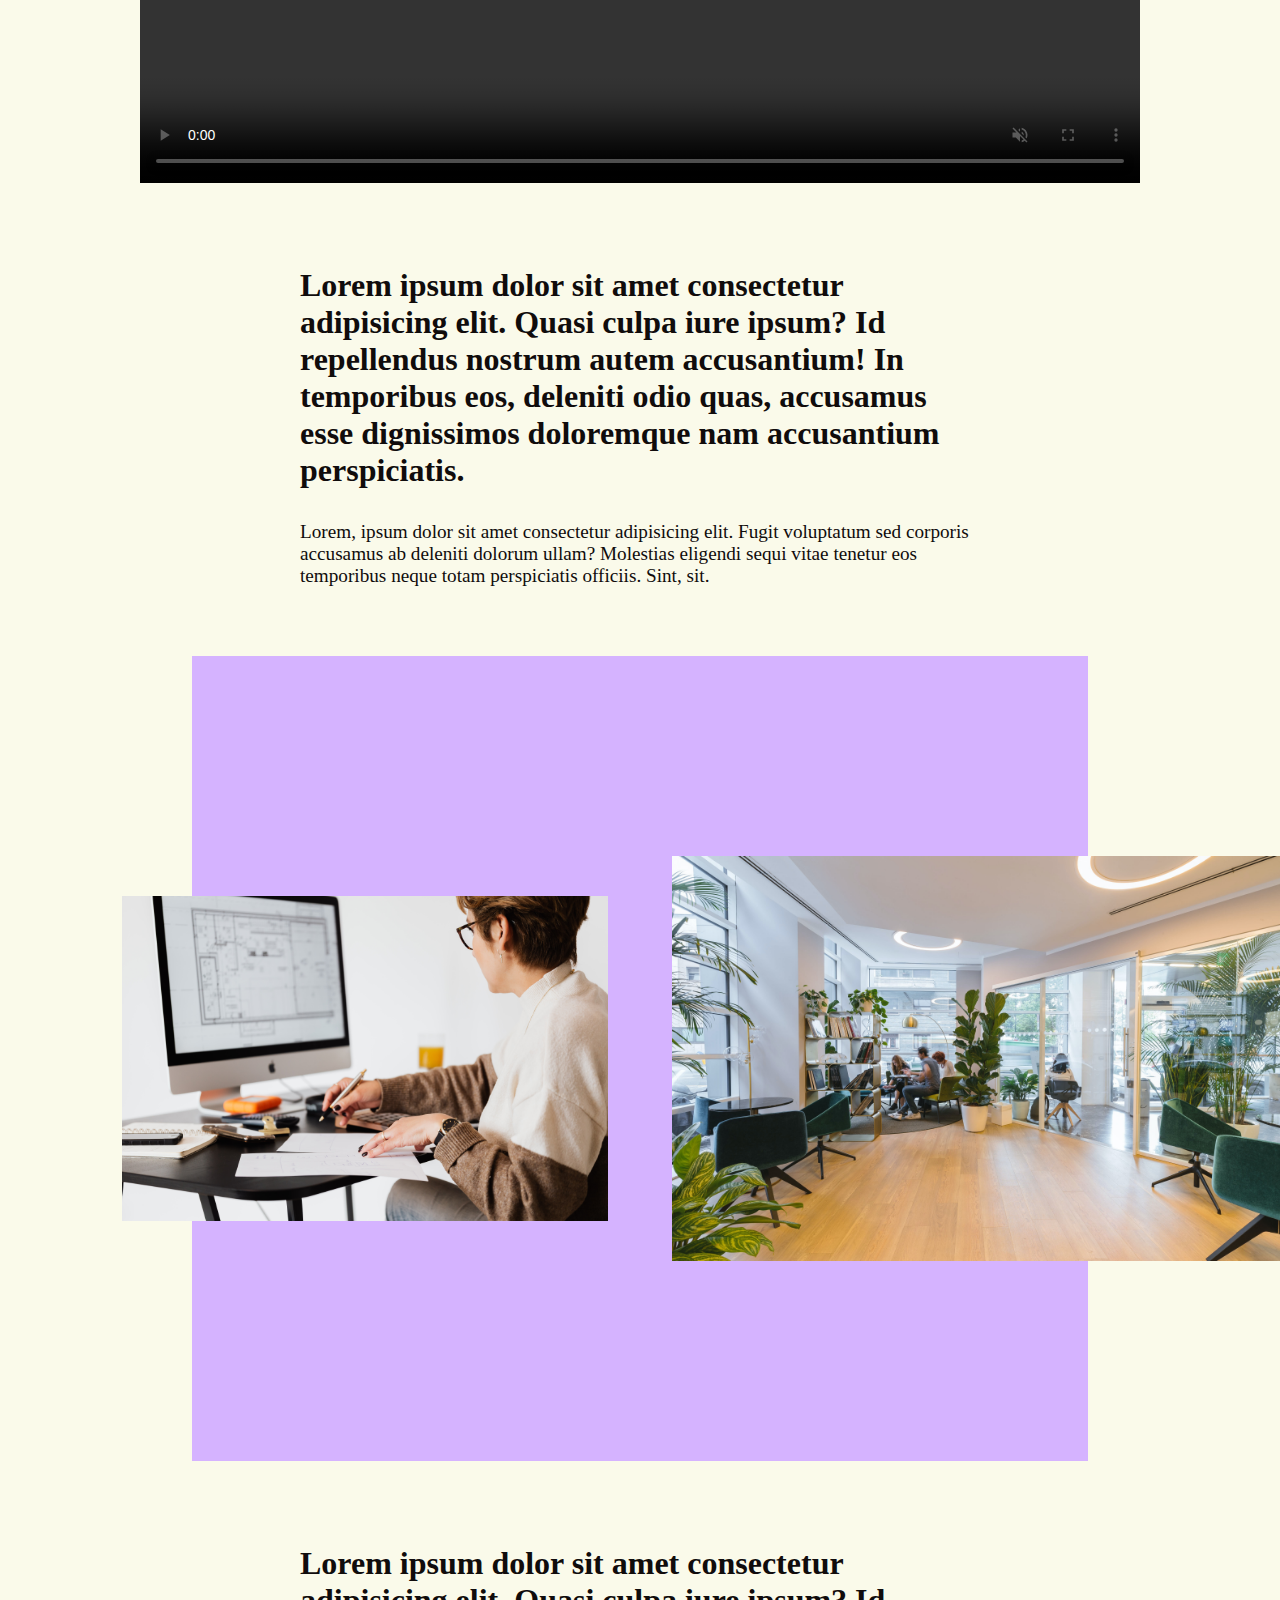
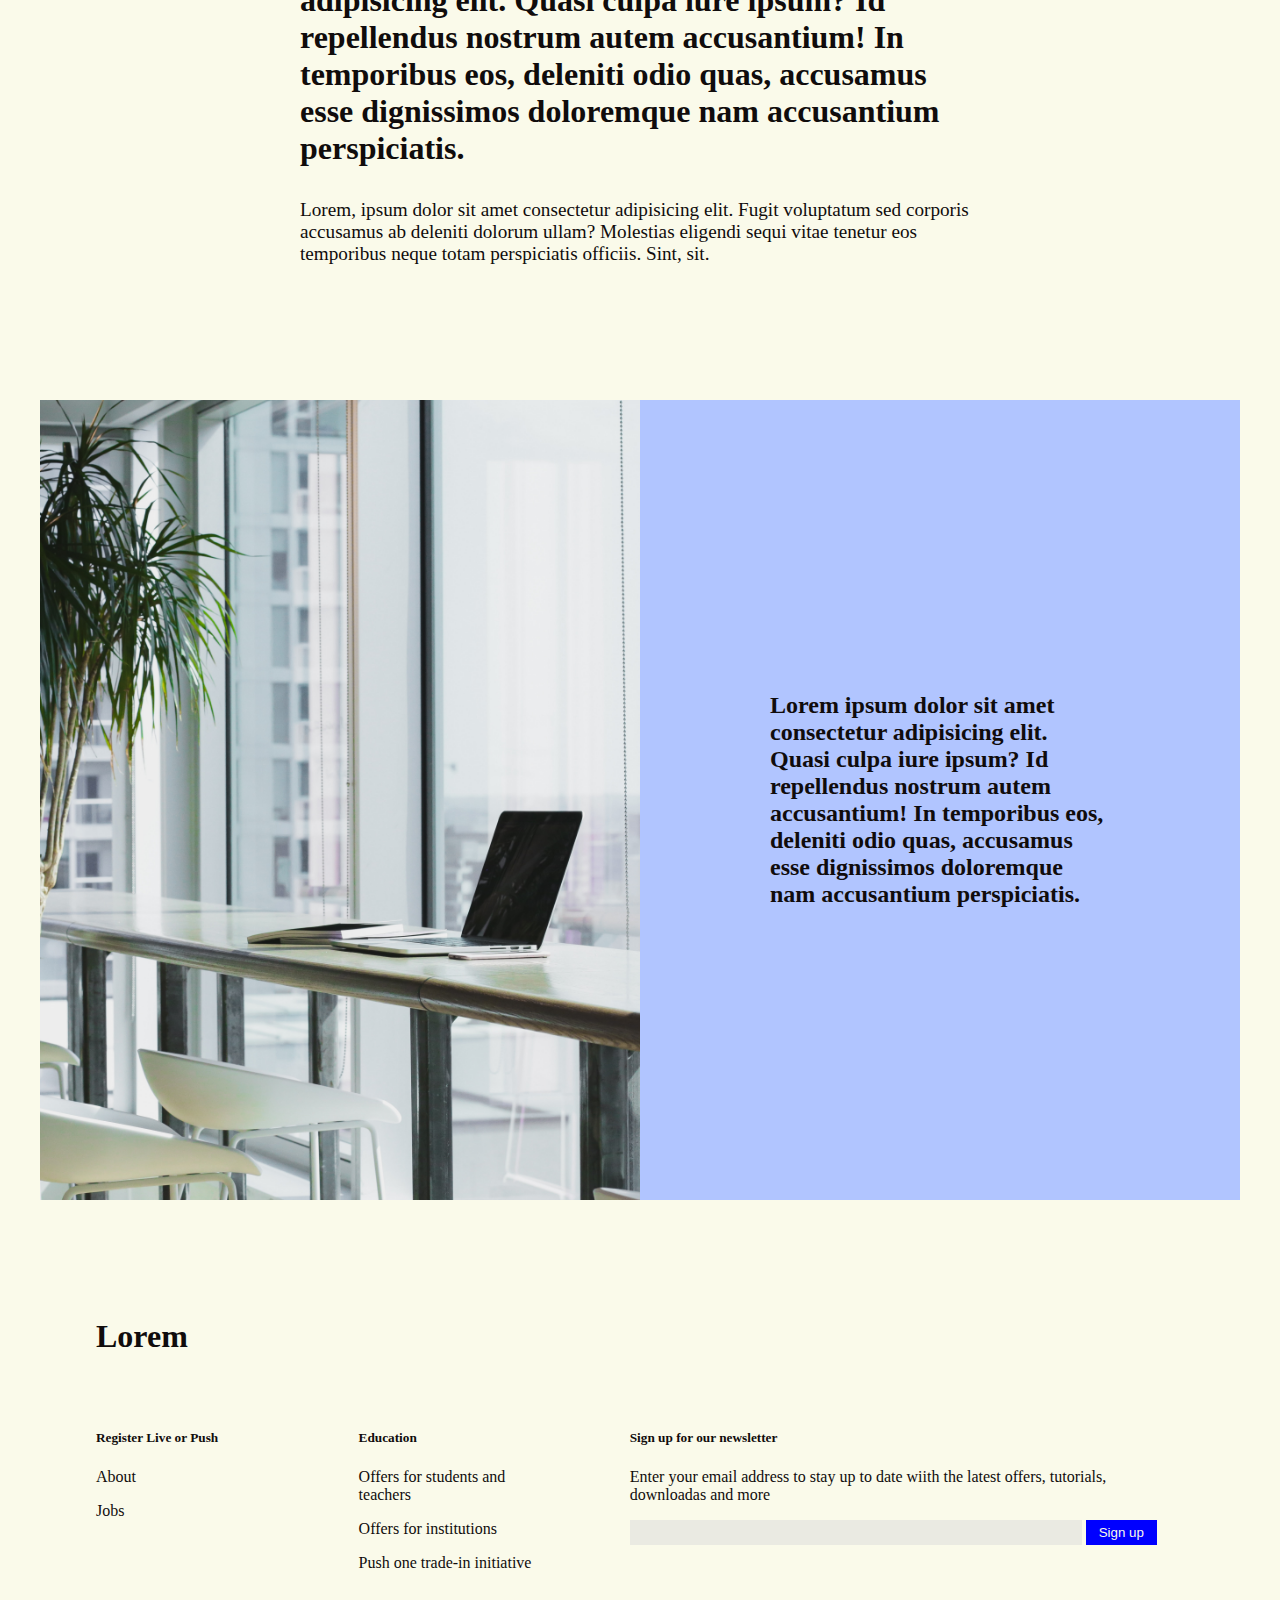
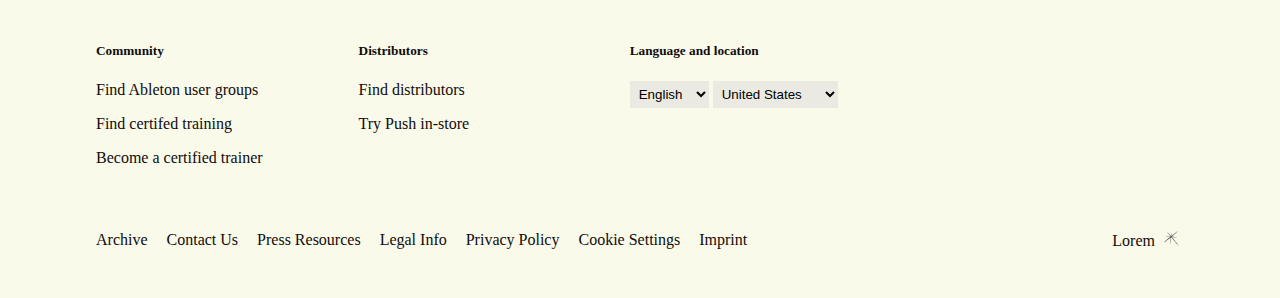
==== commit 98d96516: "media queries" ====
--- a/about.html
+++ b/about.html
@@ -6,6 +6,7 @@
     <meta name="viewport" content="width=device-width, initial-scale=1">
     <link rel="stylesheet" href="style.css">
     <link href='https://unpkg.com/boxicons@2.1.4/css/boxicons.min.css' rel='stylesheet'>
+    <script src="js.js"></script>
     <title>Learn more about Ableton - maker of live and push | Ableton</title>
 </head>
 <body>
@@ -18,9 +19,7 @@
             <li><a href="#">Shop</a></li>
             <li><a href="#">Packs</a></li>
             <li><a href="#">Help</a></li>
-            <li><a class="orange" href="#">More</a></li>
-            <li><i class='bx bx-plus'></i></li>
-           
+            <li><a class="orange"  href="#">More <i class='bx bx-plus'></i></a></li>
         </ul>
            
         <ul class="nav-right">
@@ -62,9 +61,9 @@
         <section class ="img-yellow">
 
             <div class="div-right">
-                <img class="img-right" src="img/office1.jpg" alt="office">
-            </div>
-            <img class="img-left" src="img/calculator.jpg" alt="calculator">
+                <img class="img-right" src="img/redFlower.jpg" alt="office">
+            </div>
+            <img class="img-left" src="img/violetFlowers.jpg" alt="calculator">
         </section>
         <section class="texts">
             <article>
--- a/style.css
+++ b/style.css
@@ -14,6 +14,7 @@
 .nav-body .nav-left{
     padding: 0;
 }
+
 .logo {
     width: 25px;
     height: 15px;
@@ -88,24 +89,27 @@
 .img-yellow{
     display: grid;
     grid-template-columns: 50fr 50fr 70fr;
+    position: relative;
 }
 .img-yellow .div-right{
     background-color: #fbffa7;
-    padding: 150px 40px 150px 300px;
+    padding: 150px 0px 150px 300px;
     grid-area: 1/2/1/4;
 }
 
-.img-yellow .img-right{
-    object-fit: cover;
+.img-yellow .div-right .img-right{
+    object-fit:contain;
     width: 100%;
     height: 100%;
 }
 .img-yellow .img-left{
-    object-fit:cover;
-    width: 50%;
-    height: 80%;
+    object-fit:contain;
+    width: 30vw;
+    height: 100%;
     grid-area: 1/1/1/3;
-    padding: 60px 200px 100px 96px;
+    /* padding: 60px 200px 100px 96px; */
+    position: absolute;
+    left: 96px;
 }
 
 
@@ -128,16 +132,17 @@
     grid-template-rows: 100fr;
     align-items: center;
     gap: 6em;
+    position: relative;
 }
     
 .img-green .img-green-right {
      object-fit: cover;
-     width: 60%;
-     height: 60%;
+     height: 60vh;
      grid-area: 1/1/1/3;
-     padding-left: 500px;
-     margin-right:64px;
-    
+    /* margin-right:64px; */
+     position: absolute;
+     right: 150px;
+     left:460px;
 }
     
 .img-green .div-green-left {
@@ -147,6 +152,7 @@
     display: grid;
     grid-template-rows: 100fr 100fr;
     gap: 2em;
+    
 }
 
 .img-green .div-green-left .img-green-left-2 {
@@ -154,7 +160,6 @@
     width: 100%;
     height: 100%;
     grid-area: 1/1/2/1;
-
 }
 
 .img-green .div-green-left .img-green-left {
@@ -162,13 +167,16 @@
     width: 100%;
     height: 100%;
     grid-area: 2/1/3/1;
+
 }
 .img-violet{
     display: grid;
     grid-template-columns: 50fr 50fr 50fr 50fr;
     grid-template-rows: 50fr 50fr;
-    gap: 4em;
+    column-gap: 4em;
+    row-gap: 2em;
     align-items: center;
+
 }
 .img-violet .div-violet{
     background-color: #d5b3ff;
@@ -248,7 +256,7 @@
     padding: 5px 2px;
     background-color: #eaeae2;
     border: #eaeae2;
-    width: 40em;
+    width: 35vw;
 }
 input:focus{
     outline: none;
@@ -292,19 +300,22 @@
 }
 
 
-@media only screen and (min-width:769px) and (max-width:1024px){
+@media only screen and ((min-width:769px) and (max-width:1024px)){
     .banner{
         margin: 1em 4em;
     }
     .bold-p {
         margin-top: 1.5em;
     }  
+  
     .img-green {
         gap: 4em;
     }
     
     .img-green .img-green-right {
-        padding-left: 350px;
+        /* padding-left: 450px; */
+        right: 200px;
+        left: 400px;
     }
     
     .img-green .div-green-left {
@@ -316,8 +327,22 @@
     .video .video2 {
         width: 40em;
     }
+    .img-violet {
+        column-gap: 4em;
+        row-gap: 1em;
+        margin-left: 4em;
+        grid-template-rows: 20fr 20fr;
+    }
+    .img-violet .img-left {
+        width: 30vw;
+        height: 60vh;
+    }
+    .img-violet .img-right {
+        width: 60vw;
+        height: 90vh;
+    }
     .img-blue{
-        margin: 4em;
+        margin-left: 4em;
     }
     .img-blue .div-blue {
         width: 350px;
@@ -384,9 +409,157 @@
         padding: 10px;
     }
 }
-/*320px — 480px: Mobile devices 
-481px — 768px: iPads, Tablets 
-769px — 1024px: Small screens, laptops 
-1025px — 1200px: Desktops, large screens
-1201px and more — Extra large screens,
-*/+@media only screen and (max-width: 768px)
+{
+    .banner {
+            margin: 1em 2em;
+    }
+    .bold-p {
+           margin-top: 1em;
+    }
+    .texts article {
+        padding: 20px 100px;
+        margin-bottom: 0px;
+    }
+    
+    .texts article p {
+             font-size: 1em;
+    }
+    
+    .texts article .bold-p {
+        margin-top: 0.5em;
+        font-weight: bold;
+        font-size: 1.1em;
+    }
+    .img-yellow {
+        grid-template-columns: 50fr 50fr 50fr;
+    }
+    .img-yellow .div-right {
+        background-color: #fbffa7;
+        padding: 150px 0px 150px 150px;
+        grid-area: 1/2/1/4;
+    }
+  
+    .video .video1 {
+        width: 30em;
+        height: 20em;
+    }
+    .video .video2 {
+        width: 30em;
+        height: 20em;
+    }
+    .img-green {
+        display: flex;
+    }
+    
+    .img-green .img-green-right {
+        object-fit: cover;
+        height: 180vh;
+        width: 50vw;
+        position: absolute;
+        left: 300px;
+        }
+    
+    .img-green .div-green-left {
+        gap: 1em;
+    }
+    .img-green .div-green-left .img-green-left-2 {
+        width: 30vw;
+        height: 60vh;
+    }
+    .img-green .div-green-left .img-green-left {
+        width: 30vw;
+        height: 60vh;
+    }
+    .img-violet {
+        column-gap: 1em;
+        row-gap: 1em;
+        margin-left: 1em;
+        grid-template-rows: 20fr 20fr;
+    }
+    
+    .img-violet .img-left {
+        width: 35vw;
+        height: 80vh;
+        margin-left: 1em;
+    }
+    
+    .img-violet .img-right {
+        width: 50vw;
+        height: 110vh;
+    }
+    .img-blue {
+        display: grid;
+        grid-template-columns: repeat(2, auto);
+        grid-template-rows: 50fr;
+    }
+    
+    .img-blue .div-blue {
+        width: 50vw;
+        height: 350vh;
+    }
+    
+    .img-blue .div-blue p {
+        font-size: 1.1em;
+        padding: 20px 40px;
+        margin: 0px;
+    }
+    
+    .img-blue .img-left {
+        width: 50vw;
+        height: 350vh;
+        margin-left: 1em;
+    }
+    footer {
+        grid-template-columns: auto;
+        grid-template-rows: repeat(8, auto);
+        margin: 1em;
+    }
+    
+    footer h1 {
+        grid-area: 1/1/2/1;
+    }
+    
+    footer .newsletter {
+        padding: 5px 2px;
+        grid-area: 2/1/3/1;
+    
+    }
+    footer .newsletter form input[type=text]{
+        width: 50vw;
+    }
+    
+    footer .register {
+        grid-area: 3/1/4/1;
+    }
+    
+    footer .education {
+        grid-area: 4/1/5/1;
+    }
+    
+    footer .community {
+        grid-area: 5/1/6/1;
+    }
+    
+    footer .distributors {
+        grid-area: 6/1/7/1;
+    }
+    
+    footer .lan {
+        grid-area: 7/1/8/1;
+    }
+    
+    footer .footer-nav {
+        grid-area: 8/1/9/1;
+        flex-direction: column;
+    }
+    
+    footer .footer-nav ul li {
+        display: block;
+        padding: 10px;
+    }
+    
+    footer .footer-nav p {
+        padding: 10px;
+    }
+}
